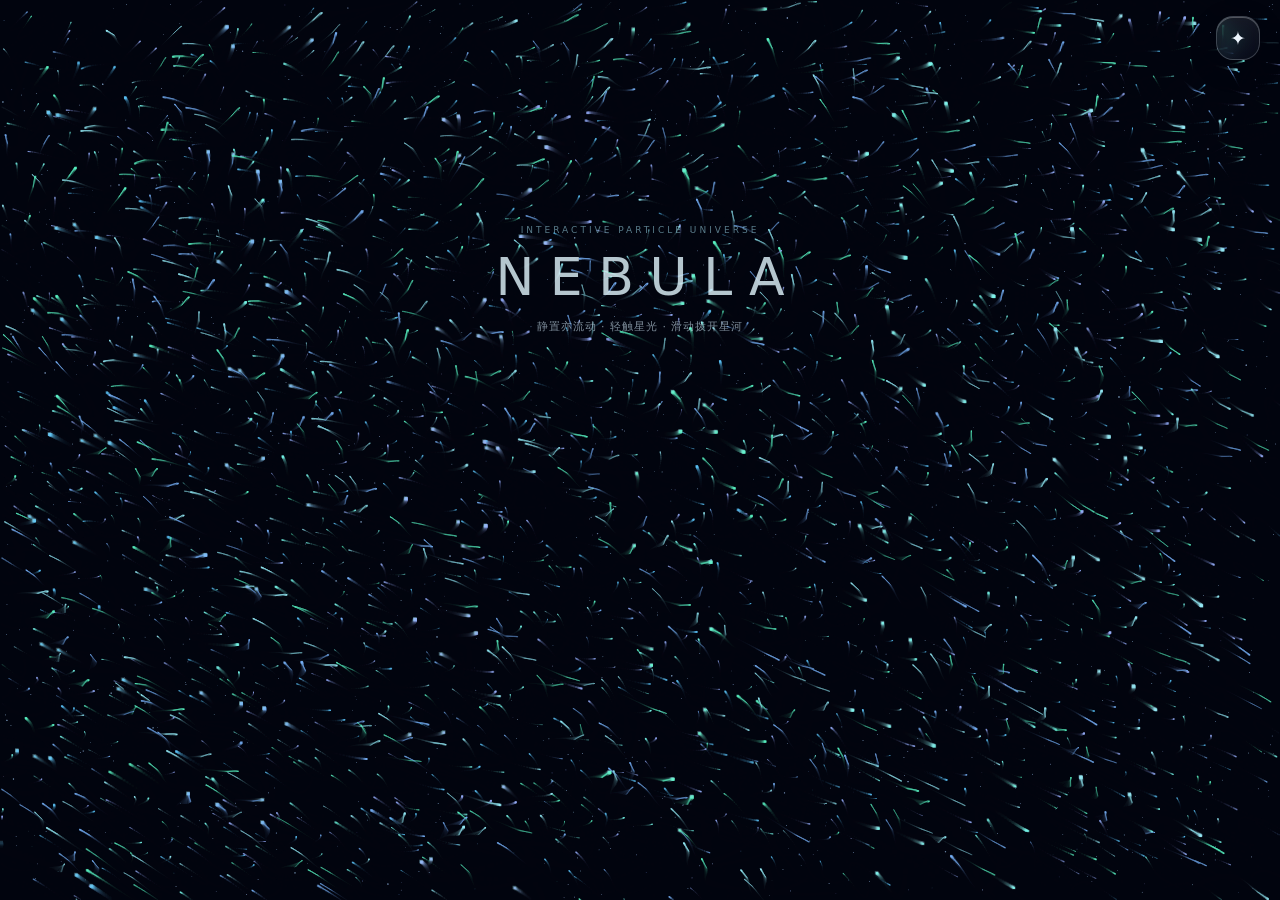
==== itch/index.html @ 79ecaa74 "Add regenerated itch single-file build" ====
<!DOCTYPE html>
<html lang="zh-CN">
<head>
<meta charset="utf-8">
<meta name="viewport" content="width=device-width,initial-scale=1,viewport-fit=cover,maximum-scale=5">
<meta name="theme-color" content="#050a16">
<meta name="description" content="星云流 v1.6.0 · 单文件交互式粒子星空，无外部依赖。">
<title>星云流 v1.6.0 · Nebula Flow</title>
<style>

:root{color-scheme:dark;--ink:#eef7ff;--muted:#b2c4d6;--line:rgba(232,245,255,.22);--top:env(safe-area-inset-top,0px);--bottom:env(safe-area-inset-bottom,0px)}
*{box-sizing:border-box}html,body{margin:0;width:100%;height:100%;overflow:hidden;overscroll-behavior:none;background:#020611;color:var(--ink);font-family:system-ui,-apple-system,"Segoe UI","PingFang SC","Microsoft YaHei",sans-serif;-webkit-tap-highlight-color:transparent}button,input,select{font:inherit}button{color:inherit;cursor:pointer}button:focus-visible,input:focus-visible,select:focus-visible,summary:focus-visible{outline:2px solid #9cefff;outline-offset:3px}.hidden{display:none!important}
#ambient,#view,#touchLayer{position:fixed;inset:0;width:100%;height:100%}#ambient{z-index:0;background:#020611}#view{z-index:1;display:block;touch-action:none}#touchLayer{z-index:2;overflow:hidden;pointer-events:none}
.top{position:fixed;z-index:30;top:calc(16px + var(--top));right:calc(20px + env(safe-area-inset-right,0px));pointer-events:none}.top button{pointer-events:auto}.controls{position:fixed;z-index:12;top:calc(76px + var(--top));right:calc(20px + env(safe-area-inset-right,0px));width:320px;max-width:calc(100vw - 32px);max-height:calc(100vh - 144px - var(--top) - var(--bottom));overflow-y:auto;border-radius:22px;padding:12px}.control-head{display:flex;align-items:center;justify-content:space-between;gap:10px}.brand{display:flex;align-items:center;gap:9px;min-width:0;pointer-events:none}.version{font-weight:500;color:#a9ece3}.settings-entry{display:flex;justify-content:space-between;width:100%;min-height:44px;margin-top:8px;padding:0 10px;align-items:center;background:rgba(215,241,255,.05);border:1px solid rgba(235,249,255,.12);border-radius:13px;font-size:12px}
.logo{flex:none;width:29px;height:29px;border-radius:10px;border:1px solid rgba(133,231,250,.35);background:radial-gradient(circle at 32% 31%,#8cf0f7 0 2px,transparent 5px),radial-gradient(circle at 66% 65%,#bb9cfa 0 3px,transparent 10px),linear-gradient(145deg,#163b51,#1b1537);box-shadow:inset 0 1px rgba(255,255,255,.25)}.name{font-size:14px;font-weight:650;letter-spacing:.1px;white-space:nowrap}.tag{font-size:8px;letter-spacing:1.3px;color:rgba(221,237,250,.67);margin-top:2px}.top-actions{display:flex;gap:7px}
.controls,.pill,.drawer,#toast{background:rgba(15,28,45,.60);border:1px solid var(--line);box-shadow:inset 0 1px rgba(255,255,255,.25),0 8px 30px rgba(0,0,0,.14)}.pill{width:44px;min-height:44px;padding:0;border-radius:17px;font-size:19px;font-weight:500;display:flex;align-items:center;justify-content:center}.pill:active,.primary:active,.tile:active,.iconbtn:active{transform:scale(.96)}button{transition:background .18s,transform .18s,border-color .18s}
#status{margin:10px 2px 4px;color:#c2d6e7;text-align:right;font-size:10px;pointer-events:none;text-shadow:0 1px 5px #020611}.substatus{opacity:.7;margin-top:3px}.center-copy{position:fixed;z-index:3;left:0;right:0;top:25%;text-align:center;pointer-events:none;transition:opacity .7s}.center-copy.fade{opacity:0}.eyebrow{font-size:9px;letter-spacing:3px;color:rgba(162,222,241,.55)}.hero{font-size:clamp(26px,7vw,52px);font-weight:200;letter-spacing:.3em;padding-left:.3em;margin:12px 0;color:rgba(226,247,255,.8)}.hint{font-size:11px;letter-spacing:1px;color:rgba(208,232,246,.6)}
.bottom{margin-top:10px}.glass-dock{position:relative;display:flex;align-items:stretch;gap:5px;padding:0;min-height:48px;border-radius:18px;overflow:hidden}.glass-dock:before{content:'';position:absolute;top:0;left:10%;right:10%;height:1px;background:linear-gradient(90deg,transparent,rgba(255,255,255,.6),transparent);pointer-events:none}.primary{height:48px;flex-shrink:0;min-width:0;padding:0 12px;border-radius:19px;border:1px solid rgba(230,246,255,.08);background:rgba(224,244,255,.035);font-size:12px;font-weight:600}.scene-select{flex:1;display:flex;align-items:center;gap:9px;text-align:left;background:rgba(215,240,255,.08)}.dock-glyph{font-size:25px;font-weight:250;color:#c4f5ff}.dock-current{display:flex;flex-direction:column;gap:3px;line-height:1.1}.dock-current small{font-size:9px;color:#b9cbdb;letter-spacing:1px}.dock-current strong{font-size:13px;font-weight:620;white-space:nowrap}.chevron{margin-left:auto;font-size:17px;color:#b9cddc}.tour-dock{width:80px}.pulse-dock{width:44px;padding:0;font-size:24px;font-weight:300}.touring{background:rgba(91,223,190,.14);color:#adffe1}
#toast{position:fixed;z-index:40;right:calc(20px + env(safe-area-inset-right,0px));top:calc(76px + var(--top));max-width:min(360px,calc(100% - 32px));padding:10px 15px;border-radius:16px;font-size:12px;color:#e6f7ff;pointer-events:none;opacity:0;transition:opacity .2s;white-space:nowrap;overflow:hidden;text-overflow:ellipsis}#toast.show{opacity:1}
#mask{display:none;position:fixed;z-index:20;inset:0;pointer-events:none}#mask.open{display:block}.drawer{pointer-events:auto;position:absolute;top:calc(76px + var(--top));right:calc(20px + env(safe-area-inset-right,0px));width:420px;max-width:calc(100% - 32px);max-height:calc(100% - 144px - var(--top) - var(--bottom));overflow-y:auto;overscroll-behavior:contain;padding:17px 17px 20px;border-radius:24px;scrollbar-width:thin;text-shadow:0 1px 4px rgba(0,0,0,.75)}.drawer-head{display:flex;align-items:center;justify-content:space-between;gap:12px;margin-bottom:10px}.drawer h2{font-size:18px;font-weight:650;letter-spacing:.1px;margin:0}.drawer h3{font-size:12px;margin:20px 0 8px;color:#e7f5ff}.drawer p{font-size:11px;color:#c4d4e2;line-height:1.7;margin:6px 0 14px}.iconbtn{width:44px;height:44px;flex:none;border-radius:50%;border:1px solid rgba(241,250,255,.2);background:rgba(231,244,255,.07);font-size:23px}.example-grid{display:grid;grid-template-columns:1fr 1fr;gap:9px}.tile{position:relative;display:flex;flex-direction:column;align-items:flex-start;justify-content:flex-end;height:103px;padding:12px;border-radius:19px;text-align:left;overflow:hidden;border:1px solid rgba(237,248,255,.18);background:radial-gradient(ellipse at 75% 30%,var(--c1),transparent 70%),rgba(203,233,255,.035);box-shadow:inset 0 1px rgba(255,255,255,.12)}.tile:before{content:'';position:absolute;left:25%;top:18%;width:57%;height:44%;border:1px solid var(--c2);border-radius:50%;transform:rotate(-26deg);opacity:.35;pointer-events:none}.tile strong{font-size:12px;font-weight:650;text-shadow:0 1px 6px #020611}.tile small{font-size:9px;margin-top:5px;color:#d1e0eb;text-shadow:0 1px 5px #020611}.tile[aria-pressed="true"]{border-color:rgba(157,243,255,.8);box-shadow:inset 0 0 0 1px rgba(163,241,255,.12)}
.settings-line{display:flex;align-items:center;justify-content:space-between;gap:12px;padding:13px 1px;border-bottom:1px solid rgba(236,249,255,.1)}.settings-line label{font-size:12px;font-weight:600}.settings-line small{display:block;font-size:10px;color:var(--muted);margin-top:5px;line-height:1.6;max-width:235px}.settings-line input[type=range]{width:125px;min-width:95px;height:32px;accent-color:#9ae8f4}.settings-line select{min-width:110px;max-width:145px;padding:9px 7px;background:rgba(20,36,57,.8);color:#e5f3ff;border:1px solid var(--line);border-radius:11px}.toggle{width:40px;height:28px;accent-color:#71d7e7}.advanced{margin:16px 0 4px;padding:10px 12px;border:1px solid rgba(236,249,255,.13);border-radius:17px;background:rgba(237,250,255,.025)}.advanced summary{font-size:12px;color:#dceef9;cursor:pointer;list-style:none;min-height:34px}.advanced summary::-webkit-details-marker{display:none}.advanced summary:after{content:'⌄';float:right}.advanced summary span{display:block;font-size:10px;color:#b2c7d9;padding-top:5px}.advanced[open] summary{padding-bottom:12px}.advanced .settings-line{padding:10px 0}.button-row{display:flex;flex-wrap:wrap;gap:8px;margin-top:15px}.button-row button{min-height:44px;padding:0 12px;border-radius:14px;border:1px solid rgba(235,249,255,.17);background:rgba(215,241,255,.075);font-size:11px}.progress{height:2px;margin-top:10px;border-radius:1px;background:#a2f3dc;transform-origin:left;transform:scaleX(0);pointer-events:none;opacity:0}.progress.active{opacity:.7}#help{margin-top:15px}#help p{font-size:10px;color:#aec5d8}#help b{color:#e2f1fc}.no-canvas{position:fixed;z-index:5;top:40%;left:6%;right:6%;text-align:center;font-size:14px;color:#c9e6f4;line-height:1.8}
.wave{position:absolute;width:12px;height:12px;transform:translate(-50%,-50%) scale(.1);border-radius:50%;border:1px solid rgba(167,244,255,.8);box-shadow:0 0 16px rgba(94,214,250,.4);animation:ripple .6s ease-out forwards;pointer-events:none}@keyframes ripple{to{opacity:0;transform:translate(-50%,-50%) scale(6)}}
@supports ((backdrop-filter:blur(1px)) or (-webkit-backdrop-filter:blur(1px))){.controls,.pill,#toast{background:linear-gradient(145deg,rgba(236,249,255,.11),rgba(181,215,245,.035));backdrop-filter:blur(7px) saturate(135%);-webkit-backdrop-filter:blur(7px) saturate(135%)}.drawer{background:linear-gradient(145deg,rgba(174,212,246,.13),rgba(36,65,99,.17));backdrop-filter:blur(8px) saturate(120%);-webkit-backdrop-filter:blur(8px) saturate(120%)}}
@media(max-width:480px){.top,.controls,.drawer,#toast{right:calc(12px + env(safe-area-inset-right,0px))}.controls,.drawer{max-width:calc(100vw - 24px)}.drawer{padding:14px 12px 17px}.tile{height:94px;padding:10px}.settings-line{gap:8px}.settings-line input[type=range]{width:100px}.settings-line small{max-width:170px}.button-row{gap:6px}.button-row button{padding:0 9px;font-size:10px}}
@media(max-height:480px){.center-copy{display:none}.top{top:calc(8px + var(--top))}.controls,.drawer{top:calc(60px + var(--top));max-height:calc(100% - 116px - var(--top) - var(--bottom))}.example-grid{grid-template-columns:repeat(3,1fr)}.tile{height:88px}}
@media(prefers-reduced-motion:reduce){button,.center-copy,#toast{transition:none}.wave{animation-duration:.25s}}
@media(prefers-reduced-transparency:reduce){.controls,.pill,.drawer,#toast{background:#14283e;backdrop-filter:none;-webkit-backdrop-filter:none}}

.wallpaper-mode .top,.wallpaper-mode .controls,.wallpaper-mode #copy,.wallpaper-mode #toast,.wallpaper-mode #status{display:none!important}

/* v1.6.0 local analytics dashboard */
.stats-intro{margin-bottom:12px!important}
.stats-grid{display:grid;grid-template-columns:repeat(2,minmax(0,1fr));gap:8px;margin:12px 0 17px}
.stats-card{min-width:0;padding:12px;border:1px solid rgba(236,249,255,.14);border-radius:16px;background:linear-gradient(145deg,rgba(224,245,255,.09),rgba(224,245,255,.025));box-shadow:inset 0 1px rgba(255,255,255,.08)}
.stats-card span,.stats-card small{display:block;color:#b8cbdc;font-size:10px;line-height:1.5}
.stats-card strong{display:block;margin:6px 0 4px;font-size:clamp(17px,4vw,22px);font-weight:700;color:#eafaff;font-variant-numeric:tabular-nums}
.stats-card small{font-size:9px;color:#9fb4c7}
.stats-section{margin-top:18px}.stats-heading{display:flex;align-items:center;justify-content:space-between;gap:8px;margin-bottom:9px}
.stats-heading h3{margin:0!important}.stats-heading span{font-size:9px;color:#9fb4c7}
.stats-scene-rows{display:grid;gap:9px}.stats-scene-row{display:grid;grid-template-columns:72px minmax(0,1fr) 48px;align-items:center;gap:8px;font-size:10px}
.stats-scene-name{color:#dceaf5;white-space:nowrap}.stats-scene-track{height:7px;overflow:hidden;border-radius:99px;background:rgba(226,244,255,.10)}
.stats-scene-fill{height:100%;border-radius:99px;background:linear-gradient(90deg,#59c9db,#a5a5ff)}
.stats-scene-time{text-align:right;color:#b8cbdc;font-size:9px;font-variant-numeric:tabular-nums}
.stats-week-bars{height:94px;display:grid;grid-template-columns:repeat(7,minmax(0,1fr));align-items:end;gap:7px;padding:8px 2px 0}
.stats-day{height:86px;min-width:0;display:flex;flex-direction:column;justify-content:flex-end;align-items:center;gap:5px}
.stats-day-value{font-size:8px;color:#aabed0;white-space:nowrap;font-variant-numeric:tabular-nums}
.stats-day-track{height:56px;width:100%;display:flex;align-items:flex-end;overflow:hidden;border-radius:7px;background:rgba(226,244,255,.055)}
.stats-day-fill{width:100%;min-height:2px;border-radius:6px 6px 2px 2px;background:linear-gradient(180deg,#9bdcf2,#5a7fbc)}
.stats-day-label{font-size:9px;color:#c1d1df}
.stats-performance{display:grid;grid-template-columns:repeat(3,minmax(0,1fr));gap:8px}
.stats-performance>div{padding:10px 8px;border:1px solid rgba(236,249,255,.12);border-radius:13px;background:rgba(221,243,255,.035);min-width:0}
.stats-performance small,.stats-performance strong{display:block}.stats-performance small{font-size:9px;color:#a9bdcf}
.stats-performance strong{font-size:15px;margin-top:5px;color:#e7f8ff;font-variant-numeric:tabular-nums;white-space:nowrap;overflow:hidden;text-overflow:ellipsis}
.stats-interactions{display:grid;grid-template-columns:repeat(2,minmax(0,1fr));gap:7px}
.stats-interaction{display:flex;align-items:center;justify-content:space-between;gap:8px;padding:9px 10px;border-radius:12px;background:rgba(221,243,255,.045);font-size:10px;color:#bed0df}
.stats-interaction strong{color:#e9f8ff;font-size:12px;font-variant-numeric:tabular-nums}
.stats-privacy-note{margin-top:15px;padding:10px 11px;border:1px solid rgba(118,219,194,.18);border-radius:12px;background:rgba(84,190,158,.055);color:#b8e8dc;font-size:10px;line-height:1.7}
@media(max-width:480px){.stats-performance{grid-template-columns:repeat(2,minmax(0,1fr))}.stats-scene-row{grid-template-columns:66px minmax(0,1fr) 43px}.stats-grid{gap:7px}.stats-card{padding:10px}.stats-day-value{font-size:7px}}

/* v1.6.0 analytics expansion */
.stats-subheading{margin:12px 0 8px;font-size:10px;color:#a9bdcf}.stats-performance strong{font-variant-numeric:tabular-nums}.stats-scene-row{min-height:20px}

</style>
<link rel="icon" href='data:image/svg+xml,%3Csvg xmlns=%22http://www.w3.org/2000/svg%22 viewBox=%220 0 64 64%22%3E%3Crect width=%2264%22 height=%2264%22 rx=%2216%22 fill=%22%23050a16%22/%3E%3Cpath d=%22M32 8L37 27L56 32L37 37L32 56L27 37L8 32L27 27Z%22 fill=%22%2375dcff%22/%3E%3C/svg%3E'>
</head>
<body>
<div id="ambient" aria-hidden="true"></div>
<canvas id="view" tabindex="-1" aria-label="星云粒子交互画面"></canvas>
<div id="touchLayer" aria-hidden="true"></div>
<div class="top"><button type="button" class="pill" id="menuBtn" aria-label="展开控制" aria-controls="controls mask" aria-expanded="false">✦</button></div>
<div id="controls" class="controls hidden" aria-label="星云控制">
<div class="control-head"><div class="brand"><div class="logo" aria-hidden="true"></div><div><div class="name">星云流 <span class="version">v1.6.0</span></div><div class="tag">NEBULA FLOW</div></div></div><button type="button" class="pill" id="pauseBtn" aria-label="暂停动画">Ⅱ</button></div>
<div id="status"><div id="fpsStatus">初始化中…</div><div id="coverageStatus" class="substatus">Canvas 2D</div></div>
<div class="bottom"><div class="glass-dock" aria-label="主操作栏">
<button type="button" class="primary accent scene-select" id="examplesBtn" aria-label="打开六个示例场景"><span class="dock-glyph">✦</span><span class="dock-current"><small>场景</small><strong id="currentScene">自然星云</strong></span><span class="chevron">›</span></button>
<button type="button" class="primary tour-dock" id="tourBtn" aria-label="自动巡演">▶ 巡演</button>
<button type="button" class="primary pulse-dock" id="pulseBtn" aria-label="能量脉冲">✺</button>
</div></div>
<button type="button" id="settingsBtn" class="settings-entry">设置与工具 <span aria-hidden="true">›</span></button>
<div class="progress" id="tourProgress" aria-hidden="true"></div>
</div>
<div id="copy" class="center-copy"><div class="eyebrow">INTERACTIVE PARTICLE UNIVERSE</div><div class="hero">NEBULA</div><div class="hint">静置亦流动 · 轻触星光 · 滑动拨开星河</div></div>
<div id="fallbackText" class="no-canvas hidden">此浏览器暂不支持 Canvas 动画。<br>示例与设置仍可打开；请尝试更新浏览器。</div>
<div id="toast" role="status" aria-live="polite"></div>
<div id="mask" aria-hidden="true"><div class="drawer" role="dialog" aria-modal="false" aria-labelledby="drawerTitle"><div class="drawer-head"><h2 id="drawerTitle">选择一个宇宙</h2><button type="button" class="iconbtn" id="closeDrawer" aria-label="关闭">×</button></div>
<div id="examplesPane"><p>选择场景。星点沿新轨道柔和迁移，不会清屏。</p><div class="example-grid" id="exampleGrid">
<button type="button" class="tile" data-scene="nebula" style="--c1:rgba(0,195,238,.5);--c2:#5ed8ff"><strong>✦ 自然星云</strong><small>均匀流动 · 星点分明</small></button>
<button type="button" class="tile" data-scene="aurora" style="--c1:rgba(29,244,178,.36);--c2:#61fed4"><strong>◈ 极光长流</strong><small>极光丝带 · 青绿波动</small></button>
<button type="button" class="tile" data-scene="deep" style="--c1:rgba(59,109,239,.40);--c2:#8597ff"><strong>✧ 深空尘埃</strong><small>遥远星海 · 宁静呼吸</small></button>
<button type="button" class="tile" data-scene="orbit" style="--c1:rgba(164,94,244,.46);--c2:#d6a5ff"><strong>◎ 星环轨道</strong><small>星环弧线 · 旋转运动</small></button>
<button type="button" class="tile" data-scene="vortex" style="--c1:rgba(63,120,238,.51);--c2:#9cbbff"><strong>◉ 旋涡风暴</strong><small>螺旋涡流 · 层次分明</small></button>
<button type="button" class="tile" data-scene="nova" style="--c1:rgba(245,118,74,.49);--c2:#ffe0a0"><strong>✹ 超新星</strong><small>琥珀光束 · 爆发扩散</small></button>
</div><div class="button-row"><button type="button" id="randomBtn">🎲 随机场景</button><button type="button" id="drawerTourBtn">▶ 自动巡演</button><button type="button" id="drawerStatsBtn">▤ 数据统计</button><button type="button" id="drawerSettingsBtn">⚙ 高级设置</button></div></div>
<div id="settingsPane" class="hidden"><p>简洁、流畅、兼容。仅保留必要的画面选项。</p>
<h3>视觉与性能</h3>
<div class="settings-line"><div><label for="density">粒子密度</label><small>可见星点数量，不会因拖尾积累成一团</small></div><input id="density" type="range" min="50" max="160" step="10" value="100"></div>
<div class="settings-line"><div><label for="speed">流动速度</label><small>调整星云运动速度</small></div><input id="speed" type="range" min="30" max="170" step="10" value="100"></div>
<div class="settings-line"><div><label for="quality">画质档位</label><small>老设备可选择省电；自动按绘制负载调整清晰度</small></div><select id="quality"><option value="auto">自动适配</option><option value="high">高清</option><option value="low">省电兼容</option></select></div>
<div class="settings-line"><div><label for="palette">配色主题</label><small>独立于场景，支持冷暖色调</small></div><select id="palette"><option value="auto">跟随场景</option><option value="ice">极光蓝</option><option value="purple">星云紫</option><option value="gold">星辉金</option></select></div>
<details class="advanced"><summary>更多选项 <span>拖尾 · 点击反馈 · 性能信息</span></summary><div class="settings-line"><div><label for="trail">拖尾长度</label><small>保留彗星尾焰；省电档也有轻量拖尾</small></div><input id="trail" type="range" min="0" max="100" step="10" value="78"></div>
<div class="settings-line"><div><label for="waves">点击反馈</label><small>轻点一圈光波，同时推动附近粒子</small></div><input id="waves" class="toggle" type="checkbox" checked></div>
<div class="settings-line"><div><label for="hud">性能信息</label><small>展开右侧控制卡后显示 FPS 和分布覆盖率</small></div><input id="hud" class="toggle" type="checkbox" checked></div>
</details><h3>实用工具</h3><div class="button-row"><button type="button" id="saveBtn">▣ 保存画面 PNG</button><button type="button" id="fullBtn">⛶ 全屏展示</button><button type="button" id="openStatsBtn">▤ 数据统计</button><button type="button" id="resetBtn">↻ 恢复默认</button><button type="button" id="settingsExamplesBtn">✦ 返回例子</button></div>
<div id="help"><p><b>操作提示</b>：轻点松开产生光波，按住滑动可连续拨开粒子；按空格暂停，按 1～6 切换场景，按 Esc 关闭面板。</p><p><b>兼容说明</b>：只依赖 Canvas 2D 与基础 DOM（动画定时器可回退）；没有 WebGL、网络请求或第三方库。画质与性能取决于设备，已验证环境见随包说明。</p></div></div>

<div id="statsPane" class="hidden">
<p class="stats-intro">查看星云流的使用习惯与实时渲染表现。数据仅保存在当前浏览器，不会上传。</p>
<div class="stats-grid">
<article class="stats-card"><span>累计活跃时间</span><strong id="statsTotalTime">0 秒</strong><small>仅统计页面可见且动画运行的时间</small></article>
<article class="stats-card"><span>本次会话</span><strong id="statsSessionTime">0 秒</strong><small>从本次打开页面开始计算</small></article>
<article class="stats-card"><span>访问会话</span><strong id="statsSessions">1</strong><small>当前浏览器累计打开次数</small></article>
<article class="stats-card"><span>交互总次数</span><strong id="statsActions">0</strong><small>轻触、拖动、脉冲、切换与巡演</small></article>
</div>
<div class="stats-section"><div class="stats-heading"><h3>场景偏好</h3><span>按累计活跃时间</span></div><div id="statsSceneRows" class="stats-scene-rows"></div></div>
<div class="stats-section"><div class="stats-heading"><h3>近 7 日活跃</h3><span>本地日期</span></div><div id="statsWeekBars" class="stats-week-bars"></div></div>
<div class="stats-section"><div class="stats-heading"><h3>粒子监控</h3><span>真实引擎采样 · 非估算</span></div><div class="stats-performance">
<div><small>当前粒子数</small><strong id="statsParticles">—</strong></div><div><small>当前可见粒子</small><strong id="statsVisibleParticles">—</strong></div><div><small>历史粒子峰值</small><strong id="statsParticlePeak">—</strong></div><div><small>平均粒子数</small><strong id="statsParticleAverage">—</strong></div><div><small>累计创建粒子</small><strong id="statsParticlesCreated">—</strong></div><div><small>累计移除粒子</small><strong id="statsParticlesRemoved">—</strong></div>
</div><div class="stats-subheading">各场景粒子峰值</div><div id="statsParticleSceneRows" class="stats-scene-rows"></div></div>
<div class="stats-section"><div class="stats-heading"><h3>实时渲染性能</h3><span>最近 600 帧窗口 + 累计统计</span></div><div class="stats-performance">
<div><small>当前 FPS</small><strong id="statsCurrentFps">—</strong></div><div><small>采样平均 FPS</small><strong id="statsAverageFps">—</strong></div><div><small>1% Low FPS</small><strong id="statsOneLow">—</strong></div><div><small>平均绘制耗时</small><strong id="statsRenderMs">—</strong></div><div><small>平均模拟耗时</small><strong id="statsSimMs">—</strong></div><div><small>平均帧时间</small><strong id="statsFrameAverage">—</strong></div><div><small>帧时间 P95</small><strong id="statsFrameP95">—</strong></div><div><small>帧时间 P99</small><strong id="statsFrameP99">—</strong></div><div><small>卡顿帧 (>33ms)</small><strong id="statsJank">—</strong></div><div><small>画布分辨率</small><strong id="statsCanvasSize">—</strong></div><div><small>设备 DPR</small><strong id="statsDpr">—</strong></div><div><small>Canvas 像素数</small><strong id="statsCanvasPixels">—</strong></div><div><small>背景星点数</small><strong id="statsBackgroundStars">—</strong></div>
</div></div>
<div class="stats-section"><div class="stats-heading"><h3>交互明细</h3><span>累计次数</span></div><div id="statsInteractionRows" class="stats-interactions"></div></div>
<div id="statsPrivacyNote" class="stats-privacy-note">本地存储 · 无账号 · 无遥测 · 可随时导出或清空</div>
<div class="button-row stats-actions"><button type="button" id="statsExportJson">导出 JSON</button><button type="button" id="statsExportCsv">导出 CSV</button><button type="button" id="statsResetBtn">清空统计</button><button type="button" id="statsBackBtn">返回设置</button></div>
</div>
</div></div>
<script>
/* Dependency-free playback and load control, shared by browser and logic tests. */
(function(root,factory){if(typeof module==='object'&&module.exports)module.exports=factory();else root.NebulaCore=factory();})(typeof globalThis!=='undefined'?globalThis:this,function(){'use strict';
function PlaybackClock(){this.step=1000/60;this.last=null;this.simCarry=0;this.drawCarry=0;this.sinceDraw=0;this.time=0;}
PlaybackClock.prototype.reset=function(){this.last=null;this.drawCarry=0;this.sinceDraw=0;};
PlaybackClock.prototype.advance=function(now,fps){
 if(this.last===null){this.last=now;return{steps:0,stepMs:this.step,draw:false,drawMs:0,alpha:this.simCarry/this.step};}
 var dt=Math.max(0,Math.min(250,now-this.last));this.last=now;this.simCarry+=dt;this.drawCarry+=dt;this.sinceDraw+=dt;
 var steps=Math.floor((this.simCarry+1e-6)/this.step);this.simCarry=Math.max(0,this.simCarry-steps*this.step);this.time+=steps*this.step;
 var period=fps>0?1000/fps:0,draw=!period||this.drawCarry+1e-6>=period,drawMs=0;
 if(draw){if(period)this.drawCarry=Math.max(0,this.drawCarry-Math.floor((this.drawCarry+1e-6)/period)*period);else this.drawCarry=0;drawMs=this.sinceDraw;this.sinceDraw=0;}
 return{steps:steps,stepMs:this.step,draw:draw,drawMs:drawMs,alpha:this.simCarry/this.step};
};
function QualityController(){this.level=1;this.ema=0;this.pressure=0;this.recovery=0;}
QualityController.prototype.observe=function(cost,budget,dt){
 if(!isFinite(cost)||cost<0)return false;budget=Math.max(4,Math.min(16.667,budget));dt=Math.max(0,Math.min(250,dt));
 this.ema=this.ema?this.ema*.92+cost*.08:cost;var previous=this.level;
 if(this.ema>budget*.8){this.pressure+=dt;this.recovery=0;}else if(this.ema<budget*.45){this.recovery+=dt;this.pressure=Math.max(0,this.pressure-dt);}else{this.pressure=Math.max(0,this.pressure-dt*.5);this.recovery=0;}
 if(this.pressure>=2500){this.level=Math.max(.55,Math.round((this.level-.15)*100)/100);this.pressure=0;this.recovery=0;}
 if(this.recovery>=6000){this.level=Math.min(1,Math.round((this.level+.15)*100)/100);this.pressure=0;this.recovery=0;}
 return this.level!==previous;
};
return{PlaybackClock:PlaybackClock,QualityController:QualityController};
});


(function(){'use strict';
var doc=document,win=window;
var nativeFrame=win.requestAnimationFrame||win.webkitRequestAnimationFrame;
var nextFrame=function(fn){return nativeFrame?nativeFrame.call(win,fn):setTimeout(function(){fn(clock());},33);};
var cancelFrame=function(id){var fn=win.cancelAnimationFrame||win.webkitCancelAnimationFrame;if(nativeFrame&&fn)fn.call(win,id);else clearTimeout(id);};
function el(id){return doc.getElementById(id);}
var canvas=el('view'),ctx=null;
try{ctx=canvas.getContext&&canvas.getContext('2d',{alpha:false});}catch(e){ctx=null;}if(!ctx){try{ctx=canvas.getContext&&canvas.getContext('2d');}catch(e){ctx=null;}}
if(!ctx){el('fallbackText').className='no-canvas';}
var SCENES=[{id:'nebula',name:'自然星云',hue:187},{id:'aurora',name:'极光长流',hue:161},{id:'deep',name:'深空尘埃',hue:220},{id:'orbit',name:'星环轨道',hue:278},{id:'vortex',name:'旋涡风暴',hue:210},{id:'nova',name:'超新星',hue:23}];
var scene='nebula',sceneIndex=0,particles=[],bgStars=[],rings=[],W=0,H=0,dpr=1,last=0,raf=0,fps=60,ema=60,elapsed=0,visible=true,paused=false,touring=false,tourAt=0,tourPeriod=14500,qualityStep=1,coverage=100,densityTick=0,drawn=0,seed=13.314,mouseDown=false,pointerX=0,pointerY=0,lastTouch=0,lastWave=0,activePointer=null,dragSession=null,dragMarks=[],tapCount=0,dragCount=0,dragImpulseCount=0,ignoreMouseUntil=0,showCopy=true,drawer=null,controlsOpen=false,toastTimer=0;
var defaults={density:100,speed:100,trail:78,quality:'auto',palette:'auto',waves:true,hud:false,interactive:true,strength:100,brightness:100,showui:false,audio:false,parallax:false,customcolor:false,colorHue:190,renderscale:100};
var hueCurrent=null,bgLayer=null,coverageGrid=[],lastHudAt=-250,lastPaletteHue=null;
var playback=new win.NebulaCore.PlaybackClock(),loadControl=new win.NebulaCore.QualityController(),hostPaused=false,hostMode=!!win.__NebulaWallpaper,hostFPS=60,initialized=false,frameNumber=0,simulationSteps=0,tailCount=0,hostEvents={general:0,user:0,pause:0},audioLevel=0,audioTarget=0,audioRegistered=false,lastRenderCost=0,lastSimulationCost=0,simulationCostSinceDraw=0,pendingHostProperties=null;
var opts={};
function copy(a){var out={},k;for(k in a)if(Object.prototype.hasOwnProperty.call(a,k))out[k]=a[k];return out;}
function getStore(k){try{return win.localStorage.getItem(k);}catch(e){return null;}}
function setStore(k,v){try{win.localStorage.setItem(k,v);return true;}catch(e){return false;}}
function limit(n,a,b){return Math.max(a,Math.min(b,n));}
function number(n,d){n=Number(n);return isFinite(n)?n:d;}
function frac(n){return n-Math.floor(n);}
function rnd(a){return frac(Math.sin(a*127.1+seed*19.7)*43758.5453123);}
function load(){opts=copy(defaults);var data;try{data=JSON.parse(getStore('nebula_flow_v15_settings')||getStore('nebula_flow_v14_settings')||getStore('nebula_flow_v13_settings')||getStore('nebula_flow_v12_settings')||getStore('nebula_flow_v11_settings')||getStore('nebula_flow_v1_settings')||'null');if(!getStore('nebula_flow_v15_settings')&&!getStore('nebula_flow_v12_settings')&&!getStore('nebula_flow_v11_settings')&&data) data.hud=false;}catch(e){data=null;}if(data&&typeof data==='object'){for(var k in defaults)if(Object.prototype.hasOwnProperty.call(data,k))opts[k]=data[k];}opts.density=limit(number(opts.density,100),50,160);opts.speed=limit(number(opts.speed,100),30,170);opts.trail=limit(number(opts.trail,45),0,100);if(['auto','high','low'].indexOf(opts.quality)<0)opts.quality='auto';if(['auto','ice','purple','gold'].indexOf(opts.palette)<0)opts.palette='auto';opts.brightness=limit(number(opts.brightness,100),30,140);opts.strength=limit(number(opts.strength,100),0,200);opts.renderscale=limit(number(opts.renderscale,100),50,150);opts.colorHue=(number(opts.colorHue,190)%360+360)%360;var booleans=['waves','hud','interactive','audio','showui','parallax','customcolor'];for(var j=0;j<booleans.length;j++){var key=booleans[j];if(typeof opts[key]!=='boolean')opts[key]=defaults[key];}var s=getStore('nebula_flow_v1_scene');for(var i=0;i<SCENES.length;i++)if(SCENES[i].id===s){scene=s;sceneIndex=i;break;}}
load();

/* Local-only analytics: no network, no identifiers, browser localStorage only. */
var statsData=null,statsThisSessionMs=0,statsLastAt=0,statsLastFlush=0,statsStorageOK=true;
function statsBlank(){return{version:2,sessions:0,totalActiveMs:0,dailyMs:{},sceneMs:{nebula:0,aurora:0,deep:0,orbit:0,vortex:0,nova:0},interactions:{total:0,taps:0,drags:0,pulses:0,sceneSwitches:0,tours:0,randomScenes:0},particles:{created:0,removed:0,current:0,peak:0,samples:0,sum:0,visibleSum:0,visiblePeak:0,scenes:{}},performance:{samples:0,sumFps:0,minFps:0,maxFps:0,sumRenderMs:0,sumSimulationMs:0,frames:0,sumFrameMs:0,maxFrameMs:0,jankFrames:0,lowFpsFrames:0,frameTimes:[]},updatedAt:0};}
function statsDateKey(d){return d.getFullYear()+'-'+String(d.getMonth()+1).padStart(2,'0')+'-'+String(d.getDate()).padStart(2,'0');}
function statsLoad(){var d=statsBlank();if(hostMode)return d;var raw=getStore('nebula_flow_v16_stats'),saved=null;try{saved=raw?JSON.parse(raw):null;}catch(e){saved=null;}if(saved&&typeof saved==='object'){d.sessions=Math.max(0,number(saved.sessions,0));d.totalActiveMs=Math.max(0,number(saved.totalActiveMs,0));d.dailyMs=saved.dailyMs&&typeof saved.dailyMs==='object'?saved.dailyMs:{};d.sceneMs=Object.assign(d.sceneMs,saved.sceneMs||{});d.interactions=Object.assign(d.interactions,saved.interactions||{});d.performance=Object.assign(d.performance,saved.performance||{});d.particles=Object.assign(d.particles,saved.particles||{});d.particles.scenes=Object.assign({},d.particles.scenes||{},saved.particles&&saved.particles.scenes||{});d.updatedAt=Math.max(0,number(saved.updatedAt,0));}
for(var i=0;i<SCENES.length;i++){var id=SCENES[i].id;d.sceneMs[id]=Math.max(0,number(d.sceneMs[id],0));}
Object.keys(d.dailyMs).forEach(function(k){d.dailyMs[k]=Math.max(0,number(d.dailyMs[k],0));});
var dates=Object.keys(d.dailyMs).sort();while(dates.length>60)delete d.dailyMs[dates.shift()];
['total','taps','drags','pulses','sceneSwitches','tours','randomScenes'].forEach(function(k){d.interactions[k]=Math.max(0,number(d.interactions[k],0));});
['samples','sumFps','minFps','maxFps','sumRenderMs','sumSimulationMs','frames','sumFrameMs','maxFrameMs','jankFrames','lowFpsFrames'].forEach(function(k){d.performance[k]=Math.max(0,number(d.performance[k],0));});d.performance.frameTimes=Array.isArray(d.performance.frameTimes)?d.performance.frameTimes.slice(-600).map(function(v){return limit(number(v,0),0,10000);}):[];['created','removed','current','peak','samples','sum','visibleSum','visiblePeak'].forEach(function(k){d.particles[k]=Math.max(0,number(d.particles[k],0));});
d.sessions++;statsLastAt=clock();statsLastFlush=statsLastAt;return d;}
function statsDuration(ms){var s=Math.floor(Math.max(0,ms)/1000),days=Math.floor(s/86400),hours=Math.floor(s%86400/3600),mins=Math.floor(s%3600/60);if(days)return days+'天 '+hours+'小时';if(hours)return hours+'小时 '+mins+'分';if(mins)return mins+'分钟';return s+'秒';}
function statsAccumulate(now){if(!statsData||hostMode)return;if(!statsLastAt){statsLastAt=now;return;}var delta=now-statsLastAt;statsLastAt=now;if(!isFinite(delta)||delta<=0)return;delta=Math.min(delta,10000);if(!visible||paused||hostPaused||doc.hidden||!ctx)return;statsData.totalActiveMs+=delta;statsThisSessionMs+=delta;var key=statsDateKey(new Date());statsData.dailyMs[key]=(statsData.dailyMs[key]||0)+delta;statsData.sceneMs[scene]=(statsData.sceneMs[scene]||0)+delta;}
function statsRecord(k,countTotal){if(!statsData||hostMode||!statsData.interactions)return;if(Object.prototype.hasOwnProperty.call(statsData.interactions,k)){statsData.interactions[k]++;if(countTotal!==false&&k!=='total')statsData.interactions.total++;}}
function statsRecordFrame(f,renderMs,simMs,frameMs){if(!statsData||hostMode)return;var p=statsData.performance;p.samples++;f=limit(number(f,0),0,240);p.sumFps+=f;if(!p.minFps||f<p.minFps)p.minFps=f;p.maxFps=Math.max(p.maxFps,f);p.sumRenderMs+=limit(number(renderMs,0),0,1000);p.sumSimulationMs+=limit(number(simMs,0),0,1000);var fm=limit(number(frameMs,1000/60),0,10000);p.sumFrameMs+=fm;p.maxFrameMs=Math.max(p.maxFrameMs,fm);if(fm>33.333)p.jankFrames++;if(f<30)p.lowFpsFrames++;p.frameTimes.push(fm);if(p.frameTimes.length>600)p.frameTimes.shift();p.frames++;}
function statsRecordParticleLayout(oldCount,newCount,reseed,id){if(!statsData||hostMode)return;var p=statsData.particles,created=reseed?newCount:Math.max(0,newCount-oldCount),removed=reseed?oldCount:Math.max(0,oldCount-newCount);p.created+=created;p.removed+=removed;var sc=p.scenes[id]||(p.scenes[id]={created:0,removed:0,samples:0,sum:0,peak:0,visibleSum:0,visiblePeak:0});sc.created+=created;sc.removed+=removed;}
function statsSampleParticles(){if(!statsData||hostMode)return;var p=statsData.particles,sc=p.scenes[scene]||(p.scenes[scene]={created:0,removed:0,samples:0,sum:0,peak:0,visibleSum:0,visiblePeak:0}),n=particles.length,v=drawn;p.current=n;p.peak=Math.max(p.peak,n);p.samples++;p.sum+=n;p.visibleSum+=v;p.visiblePeak=Math.max(p.visiblePeak,v);sc.samples++;sc.sum+=n;sc.peak=Math.max(sc.peak,n);sc.visibleSum+=v;sc.visiblePeak=Math.max(sc.visiblePeak,v);}
function statsPercentile(values,q){if(!values||!values.length)return 0;var a=values.slice().sort(function(x,y){return x-y;}),i=Math.max(0,Math.min(a.length-1,Math.ceil(q*a.length)-1));return a[i];}
function statsOnePercentLow(values){if(!values||!values.length)return 0;var a=values.slice().sort(function(x,y){return y-x;}),n=Math.max(1,Math.ceil(a.length*.01)),sum=0;for(var i=0;i<n;i++)sum+=1000/Math.max(1,a[i]);return sum/n;}
function statsFlush(force){if(!statsData||hostMode)return;var now=clock();statsAccumulate(now);if(!force&&now-statsLastFlush<15000)return;statsData.updatedAt=Date.now();statsStorageOK=setStore('nebula_flow_v16_stats',JSON.stringify(statsData));statsLastFlush=now;}
function statsText(id,v){var n=el(id);if(n)n.textContent=String(v);}
function statsUpdateUI(){if(!statsData||hostMode||!el('statsPane'))return;statsAccumulate(clock());var p=statsData.performance,it=statsData.interactions,pt=statsData.particles,sceneStats=pt.scenes||{},times=p.frameTimes||[],avgParticles=pt.samples?pt.sum/pt.samples:particles.length,avgFrame=p.samples?p.sumFrameMs/p.samples:0;statsText('statsTotalTime',statsDuration(statsData.totalActiveMs));statsText('statsSessionTime',statsDuration(statsThisSessionMs));statsText('statsSessions',statsData.sessions);var total=0;Object.keys(it).forEach(function(k){total+=it[k]||0;});statsText('statsActions',it.total||0);statsText('statsCurrentFps',ctx?Math.round(ema)+' FPS':'—');statsText('statsAverageFps',p.samples?(p.sumFps/p.samples).toFixed(1)+' FPS':'采集中');statsText('statsRenderMs',p.samples?(p.sumRenderMs/p.samples).toFixed(2)+' ms':'采集中');statsText('statsSimMs',p.samples?(p.sumSimulationMs/p.samples).toFixed(2)+' ms':'采集中');statsText('statsParticles',particles.length.toLocaleString('zh-CN'));statsText('statsCanvasSize',canvas.width+' × '+canvas.height);statsText('statsVisibleParticles',drawn.toLocaleString('zh-CN'));statsText('statsParticlePeak',pt.peak.toLocaleString('zh-CN'));statsText('statsParticleAverage',Math.round(avgParticles).toLocaleString('zh-CN'));statsText('statsParticlesCreated',pt.created.toLocaleString('zh-CN'));statsText('statsParticlesRemoved',pt.removed.toLocaleString('zh-CN'));statsText('statsOneLow',times.length?statsOnePercentLow(times).toFixed(1)+' FPS':'采集中');statsText('statsFrameP95',times.length?statsPercentile(times,.95).toFixed(2)+' ms':'采集中');statsText('statsFrameP99',times.length?statsPercentile(times,.99).toFixed(2)+' ms':'采集中');statsText('statsFrameAverage',avgFrame?avgFrame.toFixed(2)+' ms':'采集中');statsText('statsJank',p.jankFrames.toLocaleString('zh-CN'));statsText('statsDpr',number(win.devicePixelRatio,1).toFixed(2));statsText('statsCanvasPixels',(canvas.width*canvas.height).toLocaleString('zh-CN'));statsText('statsBackgroundStars',bgStars.length.toLocaleString('zh-CN'));
var root=el('statsSceneRows');if(root){root.textContent='';var sum=0;for(var i=0;i<SCENES.length;i++)sum+=statsData.sceneMs[SCENES[i].id]||0;for(i=0;i<SCENES.length;i++){var sc=SCENES[i],ms=statsData.sceneMs[sc.id]||0,row=doc.createElement('div');row.className='stats-scene-row';var name=doc.createElement('span');name.className='stats-scene-name';name.textContent=sc.name;var track=doc.createElement('div');track.className='stats-scene-track';var fill=doc.createElement('div');fill.className='stats-scene-fill';fill.style.width=(sum?ms/sum*100:0)+'%';track.appendChild(fill);var time=doc.createElement('span');time.className='stats-scene-time';time.textContent=statsDuration(ms);row.appendChild(name);row.appendChild(track);row.appendChild(time);root.appendChild(row);}}
var particleRows=el('statsParticleSceneRows');if(particleRows){particleRows.textContent='';SCENES.forEach(function(sc){var m=sceneStats[sc.id]||{samples:0,sum:0,peak:0,visibleSum:0,visiblePeak:0,created:0,removed:0},row=doc.createElement('div');row.className='stats-scene-row';var name=doc.createElement('span');name.className='stats-scene-name';name.textContent=sc.name;var track=doc.createElement('div');track.className='stats-scene-track';var fill=doc.createElement('div');fill.className='stats-scene-fill';fill.style.width=(pt.peak?m.peak/pt.peak*100:0)+'%';track.appendChild(fill);var value=doc.createElement('span');value.className='stats-scene-time';value.textContent='峰值 '+(m.peak||0);row.appendChild(name);row.appendChild(track);row.appendChild(value);particleRows.appendChild(row);});}
var week=el('statsWeekBars');if(week){week.textContent='';var days=[],max=0;for(i=6;i>=0;i--){var date=new Date();date.setHours(12,0,0,0);date.setDate(date.getDate()-i);var value=statsData.dailyMs[statsDateKey(date)]||0;days.push({date:date,value:value});max=Math.max(max,value);}days.forEach(function(item){var day=doc.createElement('div');day.className='stats-day';var top=doc.createElement('span');top.className='stats-day-value';top.textContent=item.value>=3600000?(item.value/3600000).toFixed(1)+'h':Math.round(item.value/60000)+'m';var track=doc.createElement('div');track.className='stats-day-track';var fill=doc.createElement('div');fill.className='stats-day-fill';fill.style.height=(max?Math.max(3,item.value/max*56):3)+'px';track.appendChild(fill);var label=doc.createElement('span');label.className='stats-day-label';label.textContent=(item.date.getMonth()+1)+'/'+item.date.getDate();day.appendChild(top);day.appendChild(track);day.appendChild(label);week.appendChild(day);});}
var list=el('statsInteractionRows');if(list){list.textContent='';[['taps','轻触'],['drags','拖动'],['pulses','能量脉冲'],['sceneSwitches','场景切换'],['tours','自动巡演'],['randomScenes','随机场景']].forEach(function(pair){var row=doc.createElement('div');row.className='stats-interaction';var label=doc.createElement('span');label.textContent=pair[1];var value=doc.createElement('strong');value.textContent=it[pair[0]]||0;row.appendChild(label);row.appendChild(value);list.appendChild(row);});}
statsText('statsPrivacyNote',statsStorageOK?'隐私：数据仅保存在当前浏览器，不上传、不跨设备同步。可导出 JSON/CSV 或清空。':'浏览器限制了本地存储；数据仅在本次页面打开期间保留。');}
function statsSnapshot(){statsAccumulate(clock());var times=statsData.performance.frameTimes||[];return{product:'Nebula Flow',version:'1.6.0',exportedAt:new Date().toISOString(),privacy:'本地统计；不包含 IP、账号、设备标识或浏览记录。',currentSessionActiveMs:Math.round(statsThisSessionMs),currentScene:scene,currentPerformance:{fps:Math.round(ema),particles:particles.length,visibleParticles:drawn,renderMs:lastRenderCost,simulationMs:lastSimulationCost,canvasWidth:canvas.width,canvasHeight:canvas.height,dpr:number(win.devicePixelRatio,1)},derivedPerformance:{onePercentLowFps:statsOnePercentLow(times),frameP95Ms:statsPercentile(times,.95),frameP99Ms:statsPercentile(times,.99)},statistics:statsData};}
function statsDownload(name,content,type){var blob=new Blob([content],{type:type}),url=win.URL.createObjectURL(blob),a=doc.createElement('a');a.href=url;a.download=name;doc.body.appendChild(a);a.click();a.remove();setTimeout(function(){win.URL.revokeObjectURL(url);},1200);}
function statsExportJson(){statsFlush(true);statsDownload('nebula-flow-statistics-'+statsDateKey(new Date())+'.json',JSON.stringify(statsSnapshot(),null,2),'application/json;charset=utf-8');toast('统计 JSON 已导出');}
function statsExportCsv(){statsFlush(true);var p=statsData.performance,it=statsData.interactions,pt=statsData.particles,times=p.frameTimes||[],rows=[['指标','数值'],['版本','1.6.0'],['累计活跃毫秒',Math.round(statsData.totalActiveMs)],['累计活跃时间',statsDuration(statsData.totalActiveMs)],['本次会话毫秒',Math.round(statsThisSessionMs)],['访问会话数',statsData.sessions],['性能样本数',p.samples],['采样平均 FPS',p.samples?(p.sumFps/p.samples).toFixed(2):''],['最低采样 FPS',p.minFps||''],['最高采样 FPS',p.maxFps||''],['平均绘制耗时 ms',p.samples?(p.sumRenderMs/p.samples).toFixed(3):''],['平均模拟耗时 ms',p.samples?(p.sumSimulationMs/p.samples).toFixed(3):''],['当前粒子数',particles.length],['当前可见粒子数',drawn],['历史粒子峰值',pt.peak],['平均粒子数',pt.samples?(pt.sum/pt.samples).toFixed(2):0],['累计创建粒子',pt.created],['累计移除粒子',pt.removed],['1% Low FPS',statsOnePercentLow(times).toFixed(2)],['帧时间平均 ms',p.samples?(p.sumFrameMs/p.samples).toFixed(3):0],['帧时间 P95 ms',statsPercentile(times,.95).toFixed(3)],['帧时间 P99 ms',statsPercentile(times,.99).toFixed(3)],['卡顿帧数 (>33.3ms)',p.jankFrames],['低于30FPS帧数',p.lowFpsFrames],['Canvas像素数',canvas.width*canvas.height],['设备DPR',number(win.devicePixelRatio,1)]];Object.keys(it).forEach(function(k){rows.push(['交互_'+k,it[k]]);});SCENES.forEach(function(sc){rows.push(['场景_'+sc.name+'_毫秒',Math.round(statsData.sceneMs[sc.id]||0)]);});Object.keys(statsData.dailyMs).sort().forEach(function(k){rows.push(['每日_'+k+'_毫秒',Math.round(statsData.dailyMs[k])]);});var csv='\ufeff'+rows.map(function(row){return row.map(function(v){return '"'+String(v).replace(/"/g,'""')+'"';}).join(',');}).join('\r\n');statsDownload('nebula-flow-statistics-'+statsDateKey(new Date())+'.csv',csv,'text/csv;charset=utf-8');toast('统计 CSV 已导出');}
function statsReset(){if(!win.confirm('确定清空本地统计数据？此操作不会影响画面设置。'))return;statsData=statsBlank();statsData.sessions=1;statsThisSessionMs=0;statsLastAt=clock();statsFlush(true);statsUpdateUI();toast('本地统计已清空');}

statsData=statsLoad();statsFlush(true);
function save(){setStore('nebula_flow_v15_settings',JSON.stringify(opts));}
function toast(t){el('toast').textContent=t;el('toast').className='show';clearTimeout(toastTimer);toastTimer=setTimeout(function(){el('toast').className='';},1500);}
function syncControls(){el('controls').className=controlsOpen?'controls':'controls hidden';el('menuBtn').setAttribute('aria-expanded',controlsOpen||drawer?'true':'false');el('menuBtn').setAttribute('aria-label',controlsOpen||drawer?'收起控制':'展开控制');el('menuBtn').textContent=controlsOpen||drawer?'×':'✦';}
function setDrawer(name){if((name==='settings'||name==='stats')&&hostMode){toast('请在 Wallpaper Engine 的属性面板调整设置');return;}var hadDrawer=!!drawer;if(name){clearTimeout(toastTimer);el('toast').className='';controlsOpen=false;}drawer=name;el('mask').className=name?'open':'';el('mask').setAttribute('aria-hidden',name?'false':'true');el('examplesPane').className=name==='examples'?'':'hidden';el('settingsPane').className=name==='settings'?'':'hidden';el('statsPane').className=name==='stats'?'':'hidden';el('drawerTitle').textContent=name==='settings'?'设置与工具 · v1.6.0':name==='stats'?'使用统计 · v1.6.0':'选择一个宇宙';syncControls();if(name==='stats')statsUpdateUI();if(name)el('closeDrawer').focus();else if(initialized&&hadDrawer)el('menuBtn').focus();}
function updateBtns(){var nodes=doc.querySelectorAll('[data-scene]');for(var i=0;i<nodes.length;i++){var on=nodes[i].getAttribute('data-scene')===scene;nodes[i].setAttribute('aria-pressed',on?'true':'false');}el('currentScene').textContent=SCENES[sceneIndex].name;el('tourBtn').textContent=touring?'■ 停止':'▶ 巡演';el('tourBtn').className=touring?'primary tour-dock touring':'primary tour-dock';el('drawerTourBtn').textContent=touring?'■ 停止巡演':'▶ 自动巡演';el('tourProgress').className=touring?'progress active':'progress';}
function densityTarget(){var areaFactor=limit(W*H/(390*820),.6,2.5);var base=opts.quality==='high'?2300:1700;var baseline=limit(base*areaFactor,400,opts.quality==='high'?4400:3000);return Math.round(Math.max(400,baseline*opts.density/100));}
function footprint(id,i,u,v){var q=i%20,x=u,y=v,a,r;
  if(id==='aurora'&&q<7){x=u;y=.45+.16*Math.sin(u*10+seed*1.2)+(v-.5)*.21;}
  if(id==='deep'&&q<5){x=.12+.76*u;y=.2+.6*v;}
  if(id==='orbit'&&q<8){a=u*6.2831853*1.4+v*.4;r=.24+.19*v;x=.5+Math.cos(a)*r;y=.5+Math.sin(a)*r*.67;}
  if(id==='vortex'&&q<7){a=u*14.7+v*1.2;r=.08+.43*v;x=.5+Math.cos(a)*r;y=.5+Math.sin(a)*r*.79;}
  if(id==='nova'&&q<7){a=Math.floor(u*12)*.5236+(v-.5)*.12;r=.07+.43*v;x=.5+Math.cos(a)*r;y=.5+Math.sin(a)*r*.85;}
  return {x:limit(x,.008,.992)*W,y:limit(y,.008,.992)*H};
}
function layout(id,reseed){var n=densityTarget(),i,p,u,v,fp,old=particles.length;if(reseed)particles=[];for(i=0;i<n;i++){
    u=frac((i+.5)*.7548776662466927+seed*.017+(rnd(i+92)-.5)*.009);v=frac((i+.5)*.5698402909980532+seed*.011+(rnd(i+411)-.5)*.009);
    fp=footprint(id,i,u,v);p=particles[i];if(!p){p={x:u*W,y:v*H,vx:0,vy:0,homeX:fp.x,homeY:fp.y,tx:fp.x,ty:fp.y,u:u,v:v,seed:rnd(i+4)*6.28,tw:rnd(i+781),size:.72+rnd(i+72)*.88,type:i%17};particles.push(p);}else{p.tx=fp.x;p.ty=fp.y;}
  }
  particles.length=n;
  statsRecordParticleLayout(old,n,reseed,id);
  if(reseed){for(i=0;i<n;i++){p=particles[i];p.x=p.tx+(rnd(i+930)-.5)*11;p.y=p.ty+(rnd(i+94)-.5)*11;p.homeX=p.tx;p.homeY=p.ty;}}
}
function buildBg(){bgStars=[];var n=Math.round(limit(W*H/700,220,1400));
  if(!bgLayer)bgLayer=doc.createElement('canvas');bgLayer.width=canvas.width;bgLayer.height=canvas.height;
  var bg=null;try{bg=bgLayer.getContext('2d');}catch(e){}if(bg&&bg.setTransform)bg.setTransform(canvas.width/W,0,0,canvas.height/H,0,0);
  for(var i=0;i<n;i++){var star={x:rnd(i+1282)*W,y:rnd(i+1547)*H,size:i%17===0?1.2:.65,a:.10+rnd(i+2300)*.30};bgStars.push(star);if(bg){bg.fillStyle='rgba(157,193,235,'+star.a+')';bg.fillRect(star.x,star.y,star.size,star.size);}}
  if(!bg)bgLayer=null;
}
function resize(){var prevW=W,prevH=H;
  /* CSS owns viewport size. Read the final rendered box after layout; older browser safe. */
  var rect=canvas.getBoundingClientRect();
  W=Math.max(1,Math.round(rect.width||doc.documentElement.clientWidth||win.innerWidth||320));
  H=Math.max(1,Math.round(rect.height||doc.documentElement.clientHeight||win.innerHeight||568));
  var oldCount=particles.length;
  var low=opts.quality==='low'||(opts.quality==='auto'&&qualityStep<.75);
  dpr=Math.max(.5,Math.min(number(win.devicePixelRatio,1),opts.quality==='high'?1.5:1.25))*opts.renderscale/100;
  var level=opts.quality==='auto'?loadControl.level:1;
  var maxPixels=(opts.quality==='low'?2100000:opts.quality==='high'?10000000:4200000)*level*level;
  var factor=Math.min(dpr,Math.sqrt(maxPixels/(W*H)));
  var cw=Math.max(1,Math.round(W*factor)),ch=Math.max(1,Math.round(H*factor));
  if(canvas.width!==cw)canvas.width=cw;
  if(canvas.height!==ch)canvas.height=ch;
  if(ctx&&ctx.setTransform)ctx.setTransform(canvas.width/W,0,0,canvas.height/H,0,0);
  if(oldCount&&prevW&&prevH){for(var i=0;i<oldCount;i++){var p=particles[i];p.x*=W/prevW;p.y*=H/prevH;if(isFinite(p.prevX))p.prevX*=W/prevW;if(isFinite(p.prevY))p.prevY*=H/prevH;p.homeX*=W/prevW;p.homeY*=H/prevH;p.tx*=W/prevW;p.ty*=H/prevH;}}
  layout(scene,!oldCount);buildBg();if(ctx)render(0,true);
}

function switchScene(id,fromTour){var i;for(i=0;i<SCENES.length;i++)if(SCENES[i].id===id)break;if(i>=SCENES.length)return;if(id!==scene){statsAccumulate(clock());statsRecord('sceneSwitches');}if(!fromTour)stopTour();scene=id;sceneIndex=i;layout(scene,false);setStore('nebula_flow_v1_scene',scene);updateBtns();setDrawer(null);toast('✦ '+SCENES[i].name+' · 平滑转场');el('copy').className='center-copy fade';showCopy=false;}
function tourStart(){if(touring){stopTour();toast('巡演已停止');return;}statsRecord('tours');touring=true;paused=false;el('pauseBtn').textContent='Ⅱ';el('pauseBtn').setAttribute('aria-label','暂停动画');tourAt=elapsed;restartTime();updateBtns();toast('柔和巡演已开启 · 不中断粒子流');setDrawer(null);}
function stopTour(){if(!touring)return;touring=false;updateBtns();}
function clock(){return (win.performance&&win.performance.now)?win.performance.now():Date.now();}
function pulse(x,y,force,record){if(!ctx||hostPaused||paused)return;if(record!==false)statsRecord('pulses');force=force||1;rings.push({x:x,y:y,t:0,max:48+force*28});if(rings.length>9)rings.shift();for(var i=0;i<particles.length;i++){var p=particles[i],dx=p.x-x,dy=p.y-y,r2=dx*dx+dy*dy;if(r2<26000&&r2>2){var d=Math.sqrt(r2),imp=(1-d/162)*Math.min(13,10*force);p.vx+=dx/d*imp;p.vy+=dy/d*imp;}}if(opts.waves){var w=doc.createElement('div');w.className='wave';w.style.left=x+'px';w.style.top=y+'px';el('touchLayer').appendChild(w);setTimeout(function(){if(w.parentNode)w.parentNode.removeChild(w);},700);}}
function pointerPoint(e){var r=canvas.getBoundingClientRect();return{x:e.clientX-r.left,y:e.clientY-r.top};}
function down(x,y){if(!opts.interactive||hostPaused||paused||mouseDown)return;stopTour();canvas.focus();mouseDown=true;pointerX=x;pointerY=y;dragSession={x:x,y:y,startX:x,startY:y,downAt:clock(),dragged:false};el('copy').className='center-copy fade';}
function applyDrag(x0,y0,x1,y1){if(!opts.interactive||hostPaused||paused)return;var sx=x1-x0,sy=y1-y0,dist=Math.sqrt(sx*sx+sy*sy);if(dist<.5)return;
  var nx=-sy/dist,ny=sx/dist,rad=113,rad2=rad*rad,s2=dist*dist;
  dragImpulseCount++;
  for(var i=0;i<particles.length;i++){
    var p=particles[i],t=limit(((p.x-x0)*sx+(p.y-y0)*sy)/s2,0,1),dx=p.x-(x0+sx*t),dy=p.y-(y0+sy*t),r2=dx*dx+dy*dy;
    if(r2>=rad2)continue;
    var side=dx*nx+dy*ny;
    if(Math.abs(side)<.5)side=(p.seed>3.1?1:-1)*.5;
    var sign=side>=0?1:-1;
    var falloff=1-r2/rad2;falloff*=falloff;
    /* Brush parts stars across the swipe in two diverging sheets; no attraction. */
    var shove=Math.min(4.8,1.4+dist*.075)*falloff*opts.strength/100;
    p.vx+=nx*sign*shove+(sx/dist)*.09*shove;
    p.vy+=ny*sign*shove+(sy/dist)*.09*shove;
    p.vx=limit(p.vx,-10,10);p.vy=limit(p.vy,-10,10);
  }
  dragMarks.push({x0:x0,y0:y0,x1:x1,y1:y1,t:0});
  if(dragMarks.length>65)dragMarks.splice(0,dragMarks.length-65);
}

function move(x,y){if(!mouseDown||!dragSession)return;var s=dragSession,dx=x-s.x,dy=y-s.y;pointerX=x;pointerY=y;
  if(!s.dragged&&Math.sqrt((x-s.startX)*(x-s.startX)+(y-s.startY)*(y-s.startY))>=9){s.dragged=true;dragCount++;statsRecord('drags');}
  if(s.dragged){var distance=Math.sqrt(dx*dx+dy*dy),steps=Math.min(8,Math.max(1,Math.ceil(distance/22)));for(var j=1;j<=steps;j++){var ax=s.x+dx*(j-1)/steps,ay=s.y+dy*(j-1)/steps,bx=s.x+dx*j/steps,by=s.y+dy*j/steps;applyDrag(ax,ay,bx,by);}}
  s.x=x;s.y=y;
}
function endInput(cancel,x,y){if(!mouseDown||!dragSession)return;var s=dragSession;if(typeof x==='number'&&typeof y==='number')move(x,y);mouseDown=false;dragSession=null;
  if(!cancel&&!s.dragged&&clock()-s.downAt<500){tapCount++;statsRecord('taps');pulse(s.x,s.y,1,false);}
}
function attachInputs(){if(win.PointerEvent){canvas.addEventListener('pointerdown',function(e){if(mouseDown||e.isPrimary===false||e.pointerType==='mouse'&&e.button!==0)return;e.preventDefault();var p=pointerPoint(e);activePointer=e.pointerId;down(p.x,p.y);try{if(canvas.setPointerCapture)canvas.setPointerCapture(e.pointerId);}catch(ignore){}});
  canvas.addEventListener('pointermove',function(e){if(opts.parallax){var hover=pointerPoint(e);pointerX=hover.x;pointerY=hover.y;}if(!mouseDown||e.pointerId!==activePointer)return;e.preventDefault();var evs=typeof e.getCoalescedEvents==='function'?e.getCoalescedEvents():null;if(evs&&evs.length){for(var i=Math.max(0,evs.length-12);i<evs.length;i++){var cp=pointerPoint(evs[i]);move(cp.x,cp.y);}}var p=pointerPoint(e);move(p.x,p.y);});
  canvas.addEventListener('pointerup',function(e){if(e.pointerId!==activePointer)return;var p=pointerPoint(e);endInput(false,p.x,p.y);activePointer=null;});
  function abort(e){if(activePointer!==null&&e.pointerId!==activePointer)return;endInput(true);activePointer=null;}
  canvas.addEventListener('pointercancel',abort);canvas.addEventListener('lostpointercapture',abort);
 }else{
  var touchId=null;
  function getTouch(list){for(var j=0;j<list.length;j++)if(list[j].identifier===touchId)return list[j];return null;}
  function touchPoint(t){var r=canvas.getBoundingClientRect();return{x:t.clientX-r.left,y:t.clientY-r.top};}
  canvas.addEventListener('touchstart',function(e){if(touchId!==null||!e.changedTouches.length)return;e.preventDefault();var t=e.changedTouches[0];touchId=t.identifier;ignoreMouseUntil=Date.now()+900;var p=touchPoint(t);down(p.x,p.y);},{passive:false});
  canvas.addEventListener('touchmove',function(e){var t=getTouch(e.touches);if(!t)return;e.preventDefault();var p=touchPoint(t);move(p.x,p.y);},{passive:false});
  canvas.addEventListener('touchend',function(e){var t=getTouch(e.changedTouches);if(!t)return;var p=touchPoint(t);endInput(false,p.x,p.y);touchId=null;ignoreMouseUntil=Date.now()+900;});
  canvas.addEventListener('touchcancel',function(e){if(touchId===null)return;endInput(true);touchId=null;ignoreMouseUntil=Date.now()+900;});
  canvas.addEventListener('mousedown',function(e){if(Date.now()<ignoreMouseUntil||e.button!==0)return;var p=pointerPoint(e);down(p.x,p.y);});
  win.addEventListener('mousemove',function(e){if(!mouseDown)return;var p=pointerPoint(e);move(p.x,p.y);});
  win.addEventListener('mouseup',function(e){if(Date.now()<ignoreMouseUntil)return;var p=pointerPoint(e);endInput(false,p.x,p.y);});
  win.addEventListener('blur',function(){endInput(true);touchId=null;});
 }}
function hue(){if(opts.customcolor)return opts.colorHue;var base=SCENES[sceneIndex].hue;return opts.palette==='ice'?190:opts.palette==='purple'?275:opts.palette==='gold'?36:base;}
var colors={};function palette(k){var desired=hue();if(hueCurrent===null)hueCurrent=desired;var dh=((desired-hueCurrent+540)%360)-180;hueCurrent=(hueCurrent+dh*(1-Math.pow(.971,k))+360)%360;
  if(lastPaletteHue!==null&&Math.abs(((hueCurrent-lastPaletteHue+540)%360)-180)<.3)return;lastPaletteHue=hueCurrent;
  var h=hueCurrent;for(var i=0;i<6;i++){var hh=((h+(i-2)*13)%360+360)%360;colors[i]='hsla('+hh+',94%,'+(67+i%3*6)+'%,.80)';}colors.dim='hsla('+h+',83%,64%,.48)';colors.strong='hsla('+h+',97%,83%,.95)';
}
function render(dt,clear,renderAlpha){if(!ctx)return;var k=limit(dt/16.67,0,15),baseAlpha=opts.trail===0?1:limit(.30-opts.trail*.0025,.055,.30),alpha=clear?1:1-Math.pow(1-baseAlpha,k);
  ctx.globalCompositeOperation='source-over';ctx.globalAlpha=1;ctx.fillStyle='rgba(2,6,17,'+alpha+')';ctx.fillRect(0,0,W,H);
  ctx.globalAlpha=.63;if(bgLayer)ctx.drawImage(bgLayer,0,0,W,H);else for(var b=0;b<bgStars.length;b++){var star=bgStars[b];ctx.fillStyle='rgba(157,193,235,'+star.a+')';ctx.fillRect(star.x,star.y,star.size,star.size);}ctx.globalAlpha=1;
  palette(k);var elapsedT=elapsed*.001,occupancy=coverageGrid,cols=12,rows=18,sampleCoverage=++densityTick>=90,light=opts.quality==='low',tailStride=light?10:4,visibleCount=0;tailCount=0;
  if(sampleCoverage)for(var q=0;q<cols*rows;q++)occupancy[q]=0;
  for(var i=0;i<particles.length;i++){
    var p=particles[i];
    if(p.x<1||p.x>=W-1||p.y<1||p.y>=H-1)continue;var interp=typeof renderAlpha==='number'?renderAlpha:1;var px=clear?p.x:number(p.prevX,p.x)+(p.x-number(p.prevX,p.x))*interp,py=clear?p.y:number(p.prevY,p.y)+(p.y-number(p.prevY,p.y))*interp;visibleCount++;if(sampleCoverage)occupancy[limit(Math.floor(py/H*rows),0,rows-1)*cols+limit(Math.floor(px/W*cols),0,cols-1)]++;
    var twinkle=limit((.78+.20*Math.sin(elapsedT*1.5+p.seed*3.1))*(1+audioLevel*.15),0,1);
    var size=p.size*(p.type===0?1.35:1);
    /* Restore visible comet tails: motion vector streak, scaled by saved trail preference. */
    if(opts.trail>0 && i%tailStride===0){
      var motion=Math.sqrt(p.vx*p.vx+p.vy*p.vy);
      if(motion>.12){
        var tail=Math.min(light?18:33,(4.5+motion*3.2)*(0.55+opts.trail*.016));
        var direction=motion>0?1/motion:0;
        ctx.strokeStyle=colors[i%6];ctx.lineWidth=Math.max(.52,size*.67);
        ctx.globalAlpha=Math.min(.59,(.22+opts.trail*.0032)*twinkle);
        ctx.beginPath();ctx.moveTo(px-p.vx*direction*tail,py-p.vy*direction*tail);ctx.lineTo(px,py);ctx.stroke();tailCount++;
      }
    }
    ctx.fillStyle=colors[i%6];ctx.globalAlpha=twinkle;
    if(p.type%6===0){ctx.fillRect(px-size*.5,py-size*.5,size*1.55,size*1.55);}else ctx.fillRect(px,py,size,size);
    if(p.type===0&&opts.quality!=='low'){ctx.globalAlpha=.18;ctx.fillStyle=colors.strong;ctx.fillRect(px-1.8,py-1.8,3.6,3.6);if(i%51===0){ctx.strokeStyle=colors[i%6];ctx.lineWidth=.55;ctx.beginPath();ctx.moveTo(px-p.vx*5,py-p.vy*5);ctx.lineTo(px,py);ctx.stroke();}}
  }
  ctx.globalAlpha=1;drawn=visibleCount;
  for(var d=dragMarks.length-1;d>=0;d--){var mark=dragMarks[d];mark.t+=dt;var life=1-mark.t/550;if(life<=0){dragMarks.splice(d,1);continue;}ctx.globalAlpha=life*.22;ctx.strokeStyle=colors.strong;ctx.lineWidth=1.7*life+.35;ctx.lineCap='round';ctx.beginPath();ctx.moveTo(mark.x0,mark.y0);ctx.lineTo(mark.x1,mark.y1);ctx.stroke();}ctx.globalAlpha=1;

  for(var j=rings.length-1;j>=0;j--){var ring=rings[j];ring.t+=dt;var stage=limit(ring.t/550,0,1);if(stage>=1){rings.splice(j,1);continue;}ctx.strokeStyle='rgba(107,226,255,'+((1-stage)*.45)+')';ctx.lineWidth=1.1;ctx.beginPath();ctx.arc(ring.x,ring.y,ring.max*stage+4,0,6.2831853);ctx.stroke();}
  if(sampleCoverage){var nonempty=0;for(j=0;j<occupancy.length;j++)if(occupancy[j]>1)nonempty++;coverage=Math.round(nonempty/occupancy.length*100);densityTick=0;if(opts.hud)el('coverageStatus').textContent='屏幕分布 '+coverage+'% · '+drawn+' 粒子';}
  if(drawn===0){layout(scene,true);toast('已自动恢复粒子画面');}
}
function simulate(dt){elapsed+=dt;simulationSteps++;audioLevel+=(audioTarget-audioLevel)*.08;
  var baseF=opts.speed/100*(1+audioLevel*.12),elapsedT=elapsed*.001,k=dt/16.67,follow=.009*k,adapt=1-Math.pow(.984,k),damping=Math.pow(.91,k);
  for(var i=0;i<particles.length;i++){
    var p=particles[i];p.prevX=p.x;p.prevY=p.y;p.homeX+=(p.tx-p.homeX)*adapt;p.homeY+=(p.ty-p.homeY)*adapt;
    var a=p.seed+elapsedT*.38*baseF, dx=p.homeX-W*.5,dy=p.homeY-H*.5,r=Math.sqrt(dx*dx+dy*dy)+1;
    var offX=Math.sin(a+p.homeY*.008)*13+Math.cos(elapsedT*.34+p.homeX*.006)*6;
    var offY=Math.cos(a*.8+p.homeX*.007)*12+Math.sin(elapsedT*.29+p.homeY*.01)*6;
    if(scene==='aurora'){offX+=Math.sin(elapsedT*.45+p.homeY*.009)*6;offY+=Math.sin(p.homeX*.016+elapsedT*.82)*18;}
    else if(scene==='deep'){offX*=.47;offY*=.47;}
    else if(scene==='orbit'){offX+=-dy/(r)*14*Math.sin(elapsedT*.22+p.seed);offY+=dx/r*14*Math.cos(elapsedT*.22+p.seed);}
    else if(scene==='vortex'){offX+=-dy/(r)*19;offY+=dx/r*19;}
    else if(scene==='nova'){offX+=dx/r*21*Math.sin(elapsedT*.6+p.seed);offY+=dy/r*21*Math.sin(elapsedT*.6+p.seed);}
    /* v1.5.0: coherent idle streamlines. A moving elliptical path per star keeps
       motion visible without user input while anchored distribution prevents gaps.
       This is continuous, frame-time based movement (not intermittent pulses). */
    var driftRate=(scene==='deep'?.37:scene==='vortex'?.73:scene==='aurora'?.52:.56)*baseF;
    var orbitPhase=elapsedT*driftRate+p.seed*.47+p.u*2.1;
    var flowRadius=(scene==='deep'?37:scene==='aurora'?87:scene==='vortex'?97:scene==='orbit'?74:scene==='nova'?60:69)*(.76+(p.type%7)*.052);
    offX+=Math.cos(orbitPhase)*flowRadius+Math.sin(orbitPhase*.47+p.v*4.0)*15;
    offY+=Math.sin(orbitPhase*.91+p.v*1.4)*flowRadius*.74;
    if(opts.parallax){var depth=.65+(p.type%3)*.17;offX+=(pointerX/W-.5)*12*depth;offY+=(pointerY/H-.5)*9*depth;}
    var targetX=p.homeX+offX,targetY=p.homeY+offY,ax=(targetX-p.x)*follow,ay=(targetY-p.y)*follow;
    p.vx=(p.vx+ax)*damping;p.vy=(p.vy+ay)*damping;
    p.x+=p.vx*k;p.y+=p.vy*k;
    if(!isFinite(p.x)||!isFinite(p.y)||p.x< -W*.15||p.x>W*1.15||p.y< -H*.15||p.y>H*1.15){p.x=p.prevX=p.homeX;p.y=p.prevY=p.homeY;p.vx=p.vy=0;}
  }
}

function tick(now){raf=0;if(!visible||!ctx||paused||hostPaused)return;raf=nextFrame(tick);
  var frame=playback.advance(now,hostFPS),t=clock();for(var step=0;step<frame.steps;step++)simulate(frame.stepMs);lastSimulationCost=clock()-t;simulationCostSinceDraw+=lastSimulationCost;
  if(!frame.draw)return;t=clock();
  if(touring){var progress=(elapsed-tourAt)/tourPeriod;if(progress>=1){tourAt=elapsed;switchScene(SCENES[(sceneIndex+1)%SCENES.length].id,true);progress=0;}el('tourProgress').style.transform='scaleX('+limit(progress,0,1)+')';}
  try{render(frame.drawMs,false,frame.alpha);}catch(error){paused=true;stopLoop();el('fallbackText').className='no-canvas';el('fallbackText').textContent='动画已暂停：'+error.message;return;}
  lastRenderCost=clock()-t;frameNumber++;fps=1000/Math.max(1,frame.drawMs);ema=1000/((1000/ema)*.92+frame.drawMs*.08);statsRecordFrame(ema,lastRenderCost,lastSimulationCost,frame.drawMs);statsSampleParticles();
  if(opts.quality==='auto'){
    /* Measure the configured workload cycle, not the slower observed draw cycle.
       Simulation accumulated across missed draws is normalized separately; a
       costly render cannot hide itself by delaying the following frame. */
    var targetPeriod=hostFPS>0?1000/hostFPS:1000/60;
    var normalizedCost=(lastRenderCost+simulationCostSinceDraw*Math.min(1,targetPeriod/Math.max(1,frame.drawMs)))*Math.min(1,(1000/60)/targetPeriod);
    if(loadControl.observe(normalizedCost,targetPeriod,frame.drawMs)){qualityStep=loadControl.level;resize();}
  }
  simulationCostSinceDraw=0;statsAccumulate(clock());if(opts.hud&&elapsed-lastHudAt>=250){lastHudAt=elapsed;el('fpsStatus').textContent=Math.round(ema)+' FPS · 2D '+(opts.quality==='low'?'省电':opts.quality==='high'?'高清':'自动');}
}
function stopLoop(){if(raf){cancelFrame(raf);raf=0;}}
function restartTime(){last=0;playback.reset();simulationCostSinceDraw=0;if(!visible||paused||hostPaused){stopLoop();return;}if(ctx&&!raf)raf=nextFrame(tick);}
function setQuality(){resize();restartTime();}
function bind(){var all=doc.querySelectorAll('[data-scene]');for(var i=0;i<all.length;i++)(function(button){button.addEventListener('click',function(){switchScene(button.getAttribute('data-scene'),false);});})(all[i]);el('examplesBtn').addEventListener('click',function(){setDrawer('examples');});el('menuBtn').addEventListener('click',function(){var open=!(controlsOpen||drawer);setDrawer(null);controlsOpen=open;syncControls();});el('settingsBtn').addEventListener('click',function(){setDrawer('settings');});el('closeDrawer').addEventListener('click',function(){setDrawer(null);});el('mask').addEventListener('click',function(e){if(e.target===this)setDrawer(null);});el('drawerSettingsBtn').addEventListener('click',function(){setDrawer('settings');});el('drawerStatsBtn').addEventListener('click',function(){setDrawer('stats');});el('openStatsBtn').addEventListener('click',function(){setDrawer('stats');});el('statsBackBtn').addEventListener('click',function(){setDrawer('settings');});el('statsExportJson').addEventListener('click',statsExportJson);el('statsExportCsv').addEventListener('click',statsExportCsv);el('statsResetBtn').addEventListener('click',statsReset);el('settingsExamplesBtn').addEventListener('click',function(){setDrawer('examples');});el('tourBtn').addEventListener('click',tourStart);el('drawerTourBtn').addEventListener('click',tourStart);el('pauseBtn').addEventListener('click',function(){statsAccumulate(clock());paused=!paused;statsLastAt=clock();if(!paused&&ctx)el('fallbackText').className='no-canvas hidden';this.textContent=paused?'▶':'Ⅱ';this.setAttribute('aria-label',paused?'继续动画':'暂停动画');stopTour();restartTime();toast(paused?'动画已暂停':'动画已继续');});el('pulseBtn').addEventListener('click',function(){pulse(W*.5,H*.48,2);setDrawer(null);toast('能量脉冲已释放');});el('randomBtn').addEventListener('click',function(){statsRecord('randomScenes',false);switchScene(SCENES[Math.floor(Math.random()*SCENES.length)].id,false);});
  var keys=['density','speed','trail','quality','palette','waves','hud'];for(i=0;i<keys.length;i++)(function(k){var ctrl=el(k);ctrl.addEventListener(k==='waves'||k==='hud'||k==='quality'||k==='palette'?'change':'input',function(){opts[k]=this.type==='checkbox'?this.checked:this.type==='range'?Number(this.value):this.value;save();if(k==='density'||k==='quality'){if(k==='density')layout(scene,false);else setQuality();}if(k==='hud'){el('status').style.display=opts.hud?'':'none';lastHudAt=-250;}});})(keys[i]);
  el('saveBtn').addEventListener('click',function(){if(!ctx){toast('当前浏览器不支持画面保存');return;}try{var a=doc.createElement('a');a.download='nebula-flow-v1.6.0-'+Date.now()+'.png';a.href=canvas.toDataURL('image/png');a.click();toast('已生成 PNG 截图');}catch(e){toast('当前浏览器不支持图片下载');}});
  el('fullBtn').addEventListener('click',function(){var fn=doc.documentElement.requestFullscreen||doc.documentElement.webkitRequestFullscreen;if(!fn){toast('当前浏览器暂不支持全屏');return;}try{var r=fn.call(doc.documentElement);if(r&&r.catch)r.catch(function(){toast('浏览器未允许全屏');});}catch(e){toast('浏览器未允许全屏');}});
  el('resetBtn').addEventListener('click',function(){opts=copy(defaults);stopTour();seed+=.1;for(var j=0;j<keys.length;j++){var id=keys[j],v=el(id);if(v.type==='checkbox')v.checked=opts[id];else v.value=opts[id];}save();qualityStep=1;loadControl=new win.NebulaCore.QualityController();resize();switchScene('nebula',false);el('status').style.display=opts.hud?'':'none';applyPresentation();toast('设置已恢复默认');});
  win.addEventListener('blur',function(){statsAccumulate(clock());statsFlush(true);endInput(true);if(activePointer!==null){try{canvas.releasePointerCapture(activePointer);}catch(ignore){}activePointer=null;}});win.addEventListener('resize',function(){resize();restartTime();});if(win.visualViewport&&win.visualViewport.addEventListener){win.visualViewport.addEventListener('resize',function(){resize();restartTime();});}doc.addEventListener('visibilitychange',function(){statsAccumulate(clock());visible=!doc.hidden;statsLastAt=clock();statsFlush(true);restartTime();});win.addEventListener('keydown',function(e){if(e.key==='Escape'){controlsOpen=false;setDrawer(null);return;}if(drawer||/INPUT|SELECT|TEXTAREA/.test(e.target.tagName))return;if(e.key===' '||e.key==='Spacebar'){if(/BUTTON|SUMMARY/.test(e.target.tagName))return;e.preventDefault();el('pauseBtn').click();}var n=Number(e.key);if(n>=1&&n<=6)switchScene(SCENES[n-1].id,false);});attachInputs();}
function start(){var keys=['density','speed','trail','quality','palette','waves','hud'];for(var i=0;i<keys.length;i++){var c=el(keys[i]);if(c.type==='checkbox')c.checked=opts[keys[i]];else c.value=opts[keys[i]];}el('status').style.display=opts.hud?'':'none';updateBtns();bind();initialized=true;applyPresentation();if(pendingHostProperties){var initialProperties=pendingHostProperties;pendingHostProperties=null;win.wallpaperPropertyListener.applyUserProperties(initialProperties,true);}if(ctx){resize();el('coverageStatus').textContent='星点引擎就绪';restartTime();setTimeout(function(){if(showCopy){el('copy').className='center-copy fade';showCopy=false;}},2400);}else{el('fpsStatus').textContent='此浏览器不支持 Canvas';}if(!hostMode){statsLastAt=clock();win.setInterval(function(){statsAccumulate(clock());statsFlush(false);if(drawer==='stats')statsUpdateUI();},1000);win.addEventListener('pagehide',function(){statsAccumulate(clock());statsFlush(true);});}
  win.__NebulaDebug={state:function(){return{build:'1.6.0',scene:scene,particles:particles.length,drawn:drawn,particlePeak:statsData?statsData.particles.peak:particles.length,particlesCreated:statsData?statsData.particles.created:0,particlesRemoved:statsData?statsData.particles.removed:0,fps:Math.round(ema),coverage:coverage,paused:paused,touring:touring,canvasWidth:canvas.width,canvasHeight:canvas.height,logicalWidth:W,logicalHeight:H,quality:opts.quality,options:copy(opts),pointer:{x:pointerX,y:pointerY},hostMode:hostMode,hostPaused:hostPaused,targetFPS:hostFPS,hostEvents:copy(hostEvents),qualityLevel:loadControl.level,frames:frameNumber,simulationSteps:simulationSteps,tails:tailCount,renderCost:lastRenderCost,simulationCost:lastSimulationCost,audioLevel:audioLevel,elapsed:Math.round(elapsed),frameScheduled:!!raf,backgroundCached:!!bgLayer,gesture:{taps:tapCount,drags:dragCount,impulses:dragImpulseCount,active:mouseDown,strokes:dragMarks.length}};},sample:function(){return particles.slice(0,64).map(function(p){return{x:p.x,y:p.y,vx:p.vx,vy:p.vy};});},audio:receiveAudio,select:function(id){switchScene(id,false);},tour:tourStart,pulse:pulse,reset:function(){el('resetBtn').click();}};}
/* Wallpaper Engine callbacks are installed synchronously, outside load events. */
function applyPresentation(){doc.body.className=hostMode&&!opts.showui?'wallpaper-mode':'';canvas.style.filter=opts.brightness===100?'none':'brightness('+opts.brightness/100+')';if(hostMode&&!opts.showui){controlsOpen=false;setDrawer(null);}}
function receiveAudio(samples){if(!opts.audio||!samples||typeof samples.length!=='number'){audioTarget=0;return;}var n=0,total=0;for(var i=0;i<16;i++){var a=Number(samples[i]),b=Number(samples[i+64]);if(isFinite(a)){total+=limit(a,0,1);n++;}if(isFinite(b)){total+=limit(b,0,1);n++;}}audioTarget=n?limit(total/n,0,1):0;}
function enableAudio(){if(!audioRegistered&&typeof win.wallpaperRegisterAudioListener==='function'){win.wallpaperRegisterAudioListener(receiveAudio);audioRegistered=true;}if(!opts.audio)audioTarget=0;}
function parseColor(value){var rgb=String(value).trim().split(/\s+/).map(Number);if(rgb.length!==3||rgb.some(function(n){return!isFinite(n);}))return null;var r=limit(rgb[0],0,1),g=limit(rgb[1],0,1),b=limit(rgb[2],0,1),max=Math.max(r,g,b),min=Math.min(r,g,b),d=max-min,h=0;if(d){if(max===r)h=((g-b)/d)%6;else if(max===g)h=(b-r)/d+2;else h=(r-g)/d+4;h*=60;}return(h+360)%360;}
win.wallpaperPropertyListener={
 applyGeneralProperties:function(properties){hostEvents.general++;hostMode=true;if(properties&&typeof properties.fps==='number'&&isFinite(properties.fps))hostFPS=properties.fps<=0?0:limit(properties.fps,1,240);applyPresentation();restartTime();},
 applyUserProperties:function(properties,replay){if(!replay)hostEvents.user++;hostMode=true;properties=properties||{};if(!initialized){pendingHostProperties=pendingHostProperties||{};for(var pendingKey in properties)if(Object.prototype.hasOwnProperty.call(properties,pendingKey))pendingHostProperties[pendingKey]=properties[pendingKey];}var needsLayout=false,needsResize=false,keys=['speed','density','trail','brightness','strength','renderscale'],ranges={speed:[30,170],density:[50,160],trail:[0,100],brightness:[30,140],strength:[0,200],renderscale:[50,150]};
  for(var i=0;i<keys.length;i++){var k=keys[i];if(properties[k]){opts[k]=limit(number(properties[k].value,defaults[k]),ranges[k][0],ranges[k][1]);if(k==='density')needsLayout=true;if(k==='renderscale')needsResize=true;}}
  var bools=['interactive','audio','showui','parallax','customcolor'];for(i=0;i<bools.length;i++){k=bools[i];if(properties[k])opts[k]=properties[k].value===true;}
  if(properties.quality&&['auto','high','low'].indexOf(properties.quality.value)>=0){opts.quality=properties.quality.value;loadControl=new win.NebulaCore.QualityController();qualityStep=1;needsResize=true;}
  if(properties.palette&&['auto','ice','purple','gold'].indexOf(properties.palette.value)>=0)opts.palette=properties.palette.value;
  if(properties.color){var color=parseColor(properties.color.value);if(color!==null)opts.colorHue=color;}
  if(!opts.interactive){endInput(true);activePointer=null;}
  if(initialized){if(needsResize)resize();else if(needsLayout)layout(scene,false);if(properties.scene)switchScene(properties.scene.value,false);if(properties.tour){if(properties.tour.value===true&&!touring)tourStart();else if(properties.tour.value!==true)stopTour();}
   var controls=['speed','density','trail','quality','palette'];for(i=0;i<controls.length;i++){k=controls[i];el(k).value=opts[k];}}
  applyPresentation();enableAudio();save();
 },
 setPaused:function(value){statsAccumulate(clock());hostEvents.pause++;hostPaused=value===true;statsLastAt=clock();endInput(true);activePointer=null;restartTime();}
};
enableAudio();

try{start();}catch(e){el('fallbackText').className='no-canvas';el('fallbackText').textContent='星云引擎启动失败，可继续打开示例与设置：'+e.message;}
})();

</script>
</body>
</html>
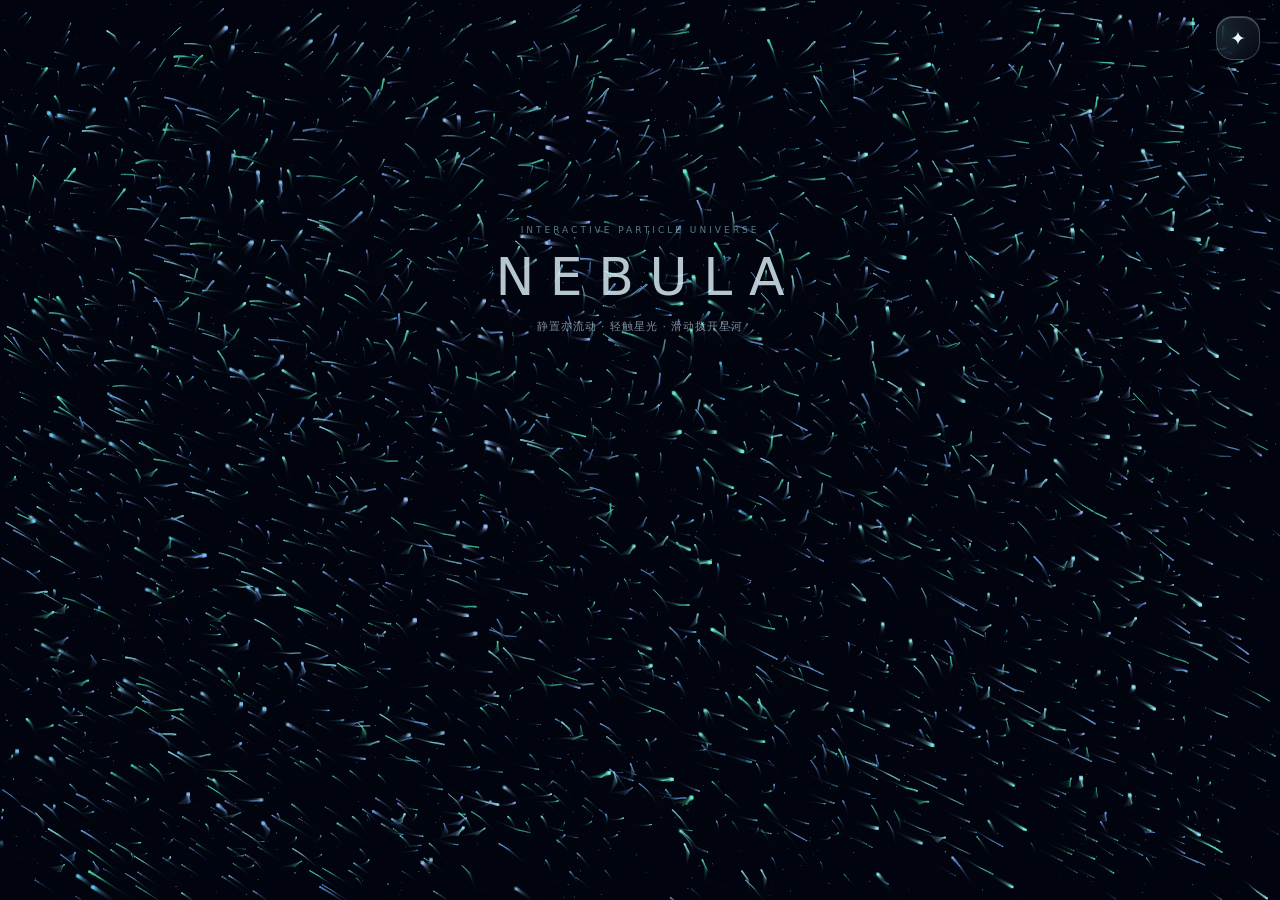
==== commit e34701a3: "Regenerate analytics dashboard pages" ====
--- a/itch/index.html
+++ b/itch/index.html
@@ -198,14 +198,14 @@
 function statsText(id,v){var n=el(id);if(n)n.textContent=String(v);}
 function statsUpdateUI(){if(!statsData||hostMode||!el('statsPane'))return;statsAccumulate(clock());var p=statsData.performance,it=statsData.interactions,pt=statsData.particles,sceneStats=pt.scenes||{},times=p.frameTimes||[],avgParticles=pt.samples?pt.sum/pt.samples:particles.length,avgFrame=p.samples?p.sumFrameMs/p.samples:0;statsText('statsTotalTime',statsDuration(statsData.totalActiveMs));statsText('statsSessionTime',statsDuration(statsThisSessionMs));statsText('statsSessions',statsData.sessions);var total=0;Object.keys(it).forEach(function(k){total+=it[k]||0;});statsText('statsActions',it.total||0);statsText('statsCurrentFps',ctx?Math.round(ema)+' FPS':'—');statsText('statsAverageFps',p.samples?(p.sumFps/p.samples).toFixed(1)+' FPS':'采集中');statsText('statsRenderMs',p.samples?(p.sumRenderMs/p.samples).toFixed(2)+' ms':'采集中');statsText('statsSimMs',p.samples?(p.sumSimulationMs/p.samples).toFixed(2)+' ms':'采集中');statsText('statsParticles',particles.length.toLocaleString('zh-CN'));statsText('statsCanvasSize',canvas.width+' × '+canvas.height);statsText('statsVisibleParticles',drawn.toLocaleString('zh-CN'));statsText('statsParticlePeak',pt.peak.toLocaleString('zh-CN'));statsText('statsParticleAverage',Math.round(avgParticles).toLocaleString('zh-CN'));statsText('statsParticlesCreated',pt.created.toLocaleString('zh-CN'));statsText('statsParticlesRemoved',pt.removed.toLocaleString('zh-CN'));statsText('statsOneLow',times.length?statsOnePercentLow(times).toFixed(1)+' FPS':'采集中');statsText('statsFrameP95',times.length?statsPercentile(times,.95).toFixed(2)+' ms':'采集中');statsText('statsFrameP99',times.length?statsPercentile(times,.99).toFixed(2)+' ms':'采集中');statsText('statsFrameAverage',avgFrame?avgFrame.toFixed(2)+' ms':'采集中');statsText('statsJank',p.jankFrames.toLocaleString('zh-CN'));statsText('statsDpr',number(win.devicePixelRatio,1).toFixed(2));statsText('statsCanvasPixels',(canvas.width*canvas.height).toLocaleString('zh-CN'));statsText('statsBackgroundStars',bgStars.length.toLocaleString('zh-CN'));
 var root=el('statsSceneRows');if(root){root.textContent='';var sum=0;for(var i=0;i<SCENES.length;i++)sum+=statsData.sceneMs[SCENES[i].id]||0;for(i=0;i<SCENES.length;i++){var sc=SCENES[i],ms=statsData.sceneMs[sc.id]||0,row=doc.createElement('div');row.className='stats-scene-row';var name=doc.createElement('span');name.className='stats-scene-name';name.textContent=sc.name;var track=doc.createElement('div');track.className='stats-scene-track';var fill=doc.createElement('div');fill.className='stats-scene-fill';fill.style.width=(sum?ms/sum*100:0)+'%';track.appendChild(fill);var time=doc.createElement('span');time.className='stats-scene-time';time.textContent=statsDuration(ms);row.appendChild(name);row.appendChild(track);row.appendChild(time);root.appendChild(row);}}
-var particleRows=el('statsParticleSceneRows');if(particleRows){particleRows.textContent='';SCENES.forEach(function(sc){var m=sceneStats[sc.id]||{samples:0,sum:0,peak:0,visibleSum:0,visiblePeak:0,created:0,removed:0},row=doc.createElement('div');row.className='stats-scene-row';var name=doc.createElement('span');name.className='stats-scene-name';name.textContent=sc.name;var track=doc.createElement('div');track.className='stats-scene-track';var fill=doc.createElement('div');fill.className='stats-scene-fill';fill.style.width=(pt.peak?m.peak/pt.peak*100:0)+'%';track.appendChild(fill);var value=doc.createElement('span');value.className='stats-scene-time';value.textContent='峰值 '+(m.peak||0);row.appendChild(name);row.appendChild(track);row.appendChild(value);particleRows.appendChild(row);});}
+var particleRows=el('statsParticleSceneRows');if(particleRows){particleRows.textContent='';SCENES.forEach(function(sc){var m=sceneStats[sc.id]||{samples:0,sum:0,peak:0,visibleSum:0,visiblePeak:0,created:0,removed:0},row=doc.createElement('div');row.className='stats-scene-row';var name=doc.createElement('span');name.className='stats-scene-name';name.textContent=sc.name;var track=doc.createElement('div');track.className='stats-scene-track';var fill=doc.createElement('div');fill.className='stats-scene-fill';fill.style.width=(pt.peak?m.peak/pt.peak*100:0)+'%';track.appendChild(fill);var value=doc.createElement('span');value.className='stats-scene-time';value.textContent='峰 '+(m.peak||0)+' · 均 '+(m.samples?(m.sum/m.samples).toFixed(0):'—');row.appendChild(name);row.appendChild(track);row.appendChild(value);particleRows.appendChild(row);});}
 var week=el('statsWeekBars');if(week){week.textContent='';var days=[],max=0;for(i=6;i>=0;i--){var date=new Date();date.setHours(12,0,0,0);date.setDate(date.getDate()-i);var value=statsData.dailyMs[statsDateKey(date)]||0;days.push({date:date,value:value});max=Math.max(max,value);}days.forEach(function(item){var day=doc.createElement('div');day.className='stats-day';var top=doc.createElement('span');top.className='stats-day-value';top.textContent=item.value>=3600000?(item.value/3600000).toFixed(1)+'h':Math.round(item.value/60000)+'m';var track=doc.createElement('div');track.className='stats-day-track';var fill=doc.createElement('div');fill.className='stats-day-fill';fill.style.height=(max?Math.max(3,item.value/max*56):3)+'px';track.appendChild(fill);var label=doc.createElement('span');label.className='stats-day-label';label.textContent=(item.date.getMonth()+1)+'/'+item.date.getDate();day.appendChild(top);day.appendChild(track);day.appendChild(label);week.appendChild(day);});}
 var list=el('statsInteractionRows');if(list){list.textContent='';[['taps','轻触'],['drags','拖动'],['pulses','能量脉冲'],['sceneSwitches','场景切换'],['tours','自动巡演'],['randomScenes','随机场景']].forEach(function(pair){var row=doc.createElement('div');row.className='stats-interaction';var label=doc.createElement('span');label.textContent=pair[1];var value=doc.createElement('strong');value.textContent=it[pair[0]]||0;row.appendChild(label);row.appendChild(value);list.appendChild(row);});}
 statsText('statsPrivacyNote',statsStorageOK?'隐私：数据仅保存在当前浏览器，不上传、不跨设备同步。可导出 JSON/CSV 或清空。':'浏览器限制了本地存储；数据仅在本次页面打开期间保留。');}
 function statsSnapshot(){statsAccumulate(clock());var times=statsData.performance.frameTimes||[];return{product:'Nebula Flow',version:'1.6.0',exportedAt:new Date().toISOString(),privacy:'本地统计；不包含 IP、账号、设备标识或浏览记录。',currentSessionActiveMs:Math.round(statsThisSessionMs),currentScene:scene,currentPerformance:{fps:Math.round(ema),particles:particles.length,visibleParticles:drawn,renderMs:lastRenderCost,simulationMs:lastSimulationCost,canvasWidth:canvas.width,canvasHeight:canvas.height,dpr:number(win.devicePixelRatio,1)},derivedPerformance:{onePercentLowFps:statsOnePercentLow(times),frameP95Ms:statsPercentile(times,.95),frameP99Ms:statsPercentile(times,.99)},statistics:statsData};}
 function statsDownload(name,content,type){var blob=new Blob([content],{type:type}),url=win.URL.createObjectURL(blob),a=doc.createElement('a');a.href=url;a.download=name;doc.body.appendChild(a);a.click();a.remove();setTimeout(function(){win.URL.revokeObjectURL(url);},1200);}
 function statsExportJson(){statsFlush(true);statsDownload('nebula-flow-statistics-'+statsDateKey(new Date())+'.json',JSON.stringify(statsSnapshot(),null,2),'application/json;charset=utf-8');toast('统计 JSON 已导出');}
-function statsExportCsv(){statsFlush(true);var p=statsData.performance,it=statsData.interactions,pt=statsData.particles,times=p.frameTimes||[],rows=[['指标','数值'],['版本','1.6.0'],['累计活跃毫秒',Math.round(statsData.totalActiveMs)],['累计活跃时间',statsDuration(statsData.totalActiveMs)],['本次会话毫秒',Math.round(statsThisSessionMs)],['访问会话数',statsData.sessions],['性能样本数',p.samples],['采样平均 FPS',p.samples?(p.sumFps/p.samples).toFixed(2):''],['最低采样 FPS',p.minFps||''],['最高采样 FPS',p.maxFps||''],['平均绘制耗时 ms',p.samples?(p.sumRenderMs/p.samples).toFixed(3):''],['平均模拟耗时 ms',p.samples?(p.sumSimulationMs/p.samples).toFixed(3):''],['当前粒子数',particles.length],['当前可见粒子数',drawn],['历史粒子峰值',pt.peak],['平均粒子数',pt.samples?(pt.sum/pt.samples).toFixed(2):0],['累计创建粒子',pt.created],['累计移除粒子',pt.removed],['1% Low FPS',statsOnePercentLow(times).toFixed(2)],['帧时间平均 ms',p.samples?(p.sumFrameMs/p.samples).toFixed(3):0],['帧时间 P95 ms',statsPercentile(times,.95).toFixed(3)],['帧时间 P99 ms',statsPercentile(times,.99).toFixed(3)],['卡顿帧数 (>33.3ms)',p.jankFrames],['低于30FPS帧数',p.lowFpsFrames],['Canvas像素数',canvas.width*canvas.height],['设备DPR',number(win.devicePixelRatio,1)]];Object.keys(it).forEach(function(k){rows.push(['交互_'+k,it[k]]);});SCENES.forEach(function(sc){rows.push(['场景_'+sc.name+'_毫秒',Math.round(statsData.sceneMs[sc.id]||0)]);});Object.keys(statsData.dailyMs).sort().forEach(function(k){rows.push(['每日_'+k+'_毫秒',Math.round(statsData.dailyMs[k])]);});var csv='\ufeff'+rows.map(function(row){return row.map(function(v){return '"'+String(v).replace(/"/g,'""')+'"';}).join(',');}).join('\r\n');statsDownload('nebula-flow-statistics-'+statsDateKey(new Date())+'.csv',csv,'text/csv;charset=utf-8');toast('统计 CSV 已导出');}
+function statsExportCsv(){statsFlush(true);var p=statsData.performance,it=statsData.interactions,pt=statsData.particles,times=p.frameTimes||[],rows=[['指标','数值'],['版本','1.6.0'],['累计活跃毫秒',Math.round(statsData.totalActiveMs)],['累计活跃时间',statsDuration(statsData.totalActiveMs)],['本次会话毫秒',Math.round(statsThisSessionMs)],['访问会话数',statsData.sessions],['性能样本数',p.samples],['采样平均 FPS',p.samples?(p.sumFps/p.samples).toFixed(2):''],['最低采样 FPS',p.minFps||''],['最高采样 FPS',p.maxFps||''],['平均绘制耗时 ms',p.samples?(p.sumRenderMs/p.samples).toFixed(3):''],['平均模拟耗时 ms',p.samples?(p.sumSimulationMs/p.samples).toFixed(3):''],['当前粒子数',particles.length],['当前可见粒子数',drawn],['历史粒子峰值',pt.peak],['平均粒子数',pt.samples?(pt.sum/pt.samples).toFixed(2):0],['累计创建粒子',pt.created],['累计移除粒子',pt.removed],['1% Low FPS',statsOnePercentLow(times).toFixed(2)],['帧时间平均 ms',p.samples?(p.sumFrameMs/p.samples).toFixed(3):0],['帧时间 P95 ms',statsPercentile(times,.95).toFixed(3)],['帧时间 P99 ms',statsPercentile(times,.99).toFixed(3)],['卡顿帧数 (>33.3ms)',p.jankFrames],['低于30FPS帧数',p.lowFpsFrames],['Canvas像素数',canvas.width*canvas.height],['设备DPR',number(win.devicePixelRatio,1)]];Object.keys(it).forEach(function(k){rows.push(['交互_'+k,it[k]]);});SCENES.forEach(function(sc){var sm=pt.scenes[sc.id]||{};rows.push(['场景_'+sc.name+'_活跃毫秒',Math.round(statsData.sceneMs[sc.id]||0)],['场景_'+sc.name+'_粒子平均数',sm.samples?(sm.sum/sm.samples).toFixed(2):0],['场景_'+sc.name+'_粒子峰值',sm.peak||0],['场景_'+sc.name+'_可见粒子峰值',sm.visiblePeak||0],['场景_'+sc.name+'_创建粒子',sm.created||0],['场景_'+sc.name+'_移除粒子',sm.removed||0]);});Object.keys(statsData.dailyMs).sort().forEach(function(k){rows.push(['每日_'+k+'_毫秒',Math.round(statsData.dailyMs[k])]);});var csv='\ufeff'+rows.map(function(row){return row.map(function(v){return '"'+String(v).replace(/"/g,'""')+'"';}).join(',');}).join('\r\n');statsDownload('nebula-flow-statistics-'+statsDateKey(new Date())+'.csv',csv,'text/csv;charset=utf-8');toast('统计 CSV 已导出');}
 function statsReset(){if(!win.confirm('确定清空本地统计数据？此操作不会影响画面设置。'))return;statsData=statsBlank();statsData.sessions=1;statsThisSessionMs=0;statsLastAt=clock();statsFlush(true);statsUpdateUI();toast('本地统计已清空');}
 
 statsData=statsLoad();statsFlush(true);
